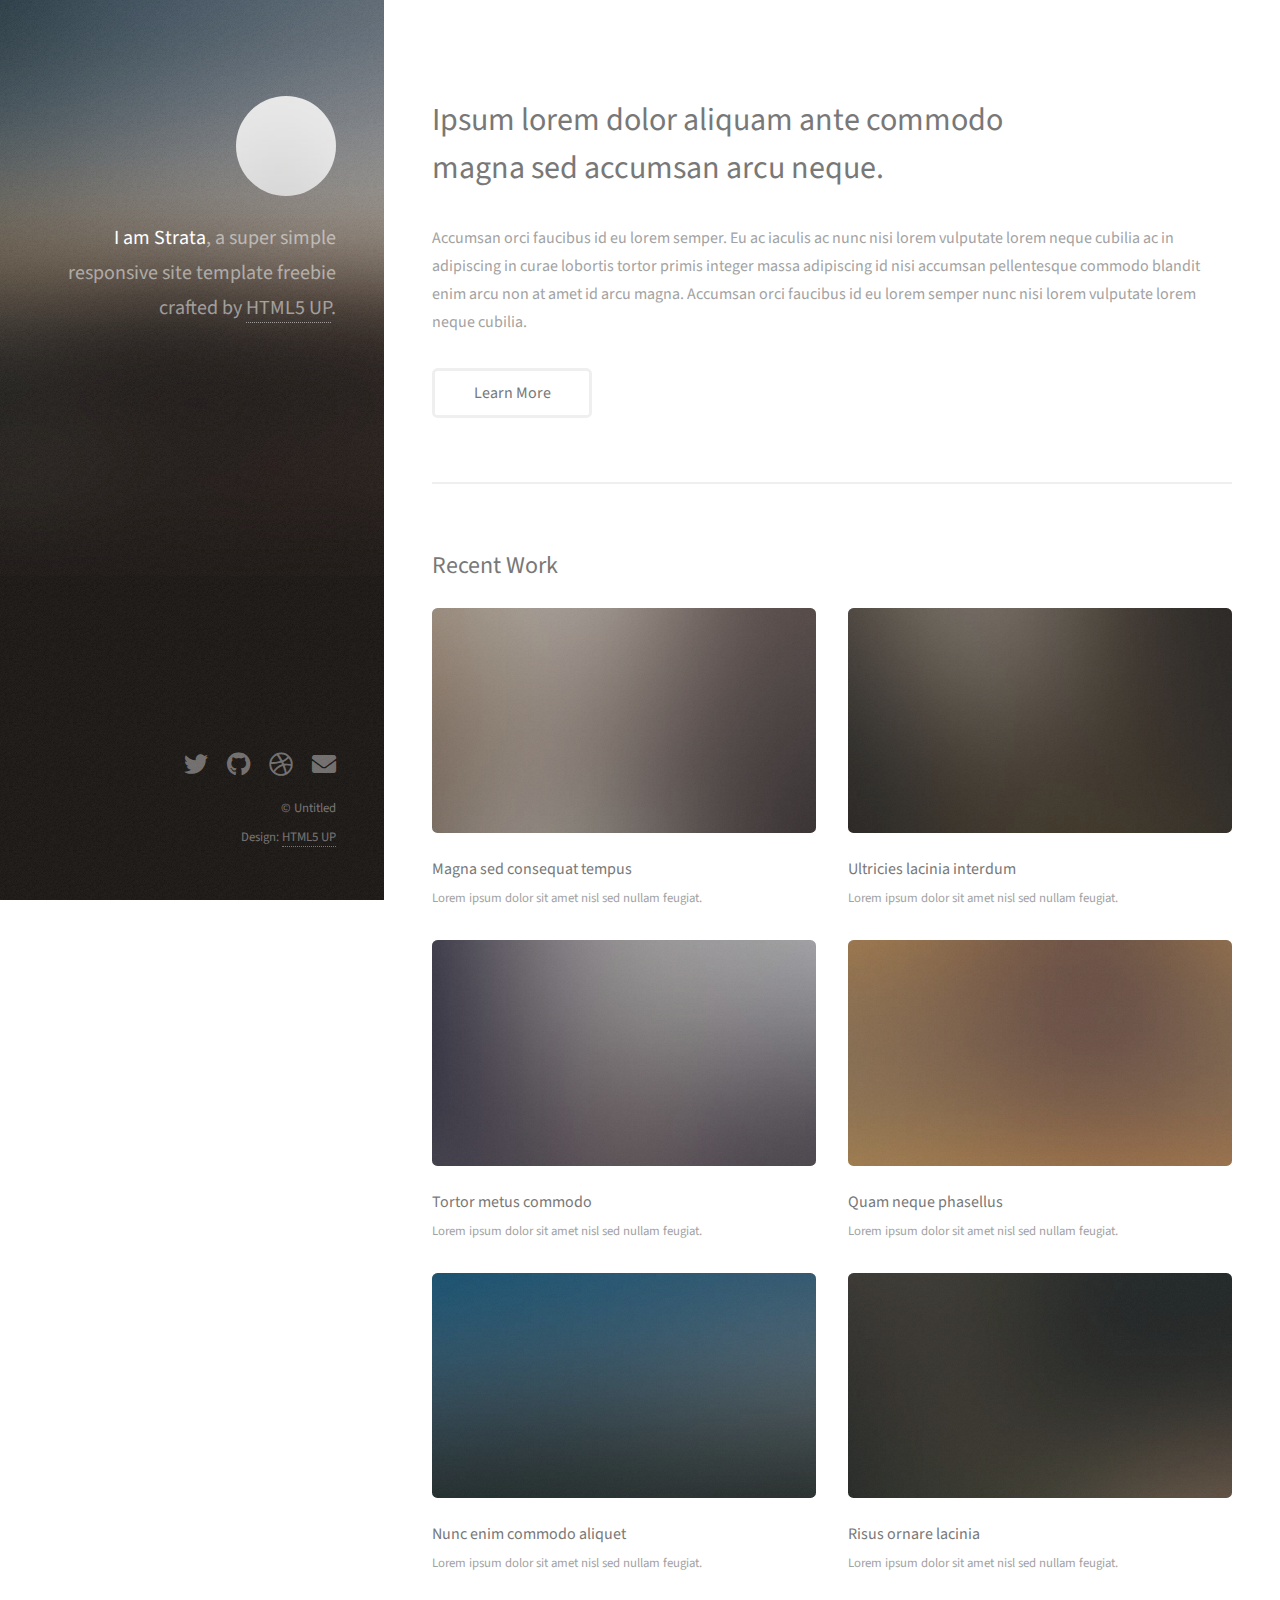
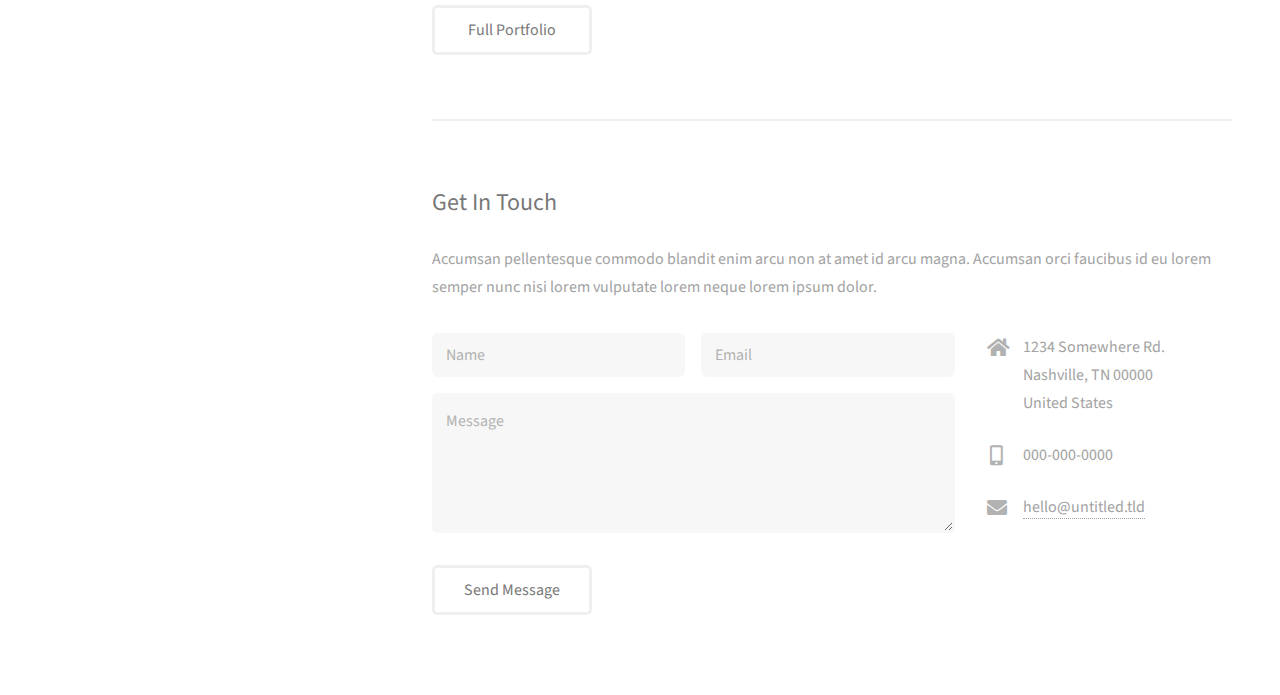
==== index.html @ 564f72e9 "Add files via upload" ====
<!DOCTYPE HTML>
<!--
	Strata by HTML5 UP
	html5up.net | @ajlkn
	Free for personal and commercial use under the CCA 3.0 license (html5up.net/license)
-->
<html>
	<head>
		<title>Strata by HTML5 UP</title>
		<meta charset="utf-8" />
		<meta name="viewport" content="width=device-width, initial-scale=1, user-scalable=no" />
		<link rel="stylesheet" href="assets/css/main.css" />
	</head>
	<body class="is-preload">

		<!-- Header -->
			<header id="header">
				<div class="inner">
					<a href="#" class="image avatar"><img src="images/avatar.jpg" alt="" /></a>
					<h1><strong>I am Strata</strong>, a super simple<br />
					responsive site template freebie<br />
					crafted by <a href="http://html5up.net">HTML5 UP</a>.</h1>
				</div>
			</header>

		<!-- Main -->
			<div id="main">

				<!-- One -->
					<section id="one">
						<header class="major">
							<h2>Ipsum lorem dolor aliquam ante commodo<br />
							magna sed accumsan arcu neque.</h2>
						</header>
						<p>Accumsan orci faucibus id eu lorem semper. Eu ac iaculis ac nunc nisi lorem vulputate lorem neque cubilia ac in adipiscing in curae lobortis tortor primis integer massa adipiscing id nisi accumsan pellentesque commodo blandit enim arcu non at amet id arcu magna. Accumsan orci faucibus id eu lorem semper nunc nisi lorem vulputate lorem neque cubilia.</p>
						<ul class="actions">
							<li><a href="#" class="button">Learn More</a></li>
						</ul>
					</section>

				<!-- Two -->
					<section id="two">
						<h2>Recent Work</h2>
						<div class="row">
							<article class="col-6 col-12-xsmall work-item">
								<a href="images/fulls/01.jpg" class="image fit thumb"><img src="images/thumbs/01.jpg" alt="" /></a>
								<h3>Magna sed consequat tempus</h3>
								<p>Lorem ipsum dolor sit amet nisl sed nullam feugiat.</p>
							</article>
							<article class="col-6 col-12-xsmall work-item">
								<a href="images/fulls/02.jpg" class="image fit thumb"><img src="images/thumbs/02.jpg" alt="" /></a>
								<h3>Ultricies lacinia interdum</h3>
								<p>Lorem ipsum dolor sit amet nisl sed nullam feugiat.</p>
							</article>
							<article class="col-6 col-12-xsmall work-item">
								<a href="images/fulls/03.jpg" class="image fit thumb"><img src="images/thumbs/03.jpg" alt="" /></a>
								<h3>Tortor metus commodo</h3>
								<p>Lorem ipsum dolor sit amet nisl sed nullam feugiat.</p>
							</article>
							<article class="col-6 col-12-xsmall work-item">
								<a href="images/fulls/04.jpg" class="image fit thumb"><img src="images/thumbs/04.jpg" alt="" /></a>
								<h3>Quam neque phasellus</h3>
								<p>Lorem ipsum dolor sit amet nisl sed nullam feugiat.</p>
							</article>
							<article class="col-6 col-12-xsmall work-item">
								<a href="images/fulls/05.jpg" class="image fit thumb"><img src="images/thumbs/05.jpg" alt="" /></a>
								<h3>Nunc enim commodo aliquet</h3>
								<p>Lorem ipsum dolor sit amet nisl sed nullam feugiat.</p>
							</article>
							<article class="col-6 col-12-xsmall work-item">
								<a href="images/fulls/06.jpg" class="image fit thumb"><img src="images/thumbs/06.jpg" alt="" /></a>
								<h3>Risus ornare lacinia</h3>
								<p>Lorem ipsum dolor sit amet nisl sed nullam feugiat.</p>
							</article>
						</div>
						<ul class="actions">
							<li><a href="#" class="button">Full Portfolio</a></li>
						</ul>
					</section>

				<!-- Three -->
					<section id="three">
						<h2>Get In Touch</h2>
						<p>Accumsan pellentesque commodo blandit enim arcu non at amet id arcu magna. Accumsan orci faucibus id eu lorem semper nunc nisi lorem vulputate lorem neque lorem ipsum dolor.</p>
						<div class="row">
							<div class="col-8 col-12-small">
								<form method="post" action="#">
									<div class="row gtr-uniform gtr-50">
										<div class="col-6 col-12-xsmall"><input type="text" name="name" id="name" placeholder="Name" /></div>
										<div class="col-6 col-12-xsmall"><input type="email" name="email" id="email" placeholder="Email" /></div>
										<div class="col-12"><textarea name="message" id="message" placeholder="Message" rows="4"></textarea></div>
									</div>
								</form>
								<ul class="actions">
									<li><input type="submit" value="Send Message" /></li>
								</ul>
							</div>
							<div class="col-4 col-12-small">
								<ul class="labeled-icons">
									<li>
										<h3 class="icon solid fa-home"><span class="label">Address</span></h3>
										1234 Somewhere Rd.<br />
										Nashville, TN 00000<br />
										United States
									</li>
									<li>
										<h3 class="icon solid fa-mobile-alt"><span class="label">Phone</span></h3>
										000-000-0000
									</li>
									<li>
										<h3 class="icon solid fa-envelope"><span class="label">Email</span></h3>
										<a href="#">hello@untitled.tld</a>
									</li>
								</ul>
							</div>
						</div>
					</section>

				<!-- Four -->
				<!--
					<section id="four">
						<h2>Elements</h2>

						<section>
							<h4>Text</h4>
							<p>This is <b>bold</b> and this is <strong>strong</strong>. This is <i>italic</i> and this is <em>emphasized</em>.
							This is <sup>superscript</sup> text and this is <sub>subscript</sub> text.
							This is <u>underlined</u> and this is code: <code>for (;;) { ... }</code>. Finally, <a href="#">this is a link</a>.</p>
							<hr />
							<header>
								<h4>Heading with a Subtitle</h4>
								<p>Lorem ipsum dolor sit amet nullam id egestas urna aliquam</p>
							</header>
							<p>Nunc lacinia ante nunc ac lobortis. Interdum adipiscing gravida odio porttitor sem non mi integer non faucibus ornare mi ut ante amet placerat aliquet. Volutpat eu sed ante lacinia sapien lorem accumsan varius montes viverra nibh in adipiscing blandit tempus accumsan.</p>
							<header>
								<h5>Heading with a Subtitle</h5>
								<p>Lorem ipsum dolor sit amet nullam id egestas urna aliquam</p>
							</header>
							<p>Nunc lacinia ante nunc ac lobortis. Interdum adipiscing gravida odio porttitor sem non mi integer non faucibus ornare mi ut ante amet placerat aliquet. Volutpat eu sed ante lacinia sapien lorem accumsan varius montes viverra nibh in adipiscing blandit tempus accumsan.</p>
							<hr />
							<h2>Heading Level 2</h2>
							<h3>Heading Level 3</h3>
							<h4>Heading Level 4</h4>
							<h5>Heading Level 5</h5>
							<h6>Heading Level 6</h6>
							<hr />
							<h5>Blockquote</h5>
							<blockquote>Fringilla nisl. Donec accumsan interdum nisi, quis tincidunt felis sagittis eget tempus euismod. Vestibulum ante ipsum primis in faucibus vestibulum. Blandit adipiscing eu felis iaculis volutpat ac adipiscing accumsan faucibus. Vestibulum ante ipsum primis in faucibus lorem ipsum dolor sit amet nullam adipiscing eu felis.</blockquote>
							<h5>Preformatted</h5>
							<pre><code>i = 0;

while (!deck.isInOrder()) {
print 'Iteration ' + i;
deck.shuffle();
i++;
}

print 'It took ' + i + ' iterations to sort the deck.';</code></pre>
						</section>

						<section>
							<h4>Lists</h4>
							<div class="row">
								<div class="col-6 col-12-xsmall">
									<h5>Unordered</h5>
									<ul>
										<li>Dolor pulvinar etiam magna etiam.</li>
										<li>Sagittis adipiscing lorem eleifend.</li>
										<li>Felis enim feugiat dolore viverra.</li>
									</ul>
									<h5>Alternate</h5>
									<ul class="alt">
										<li>Dolor pulvinar etiam magna etiam.</li>
										<li>Sagittis adipiscing lorem eleifend.</li>
										<li>Felis enim feugiat dolore viverra.</li>
									</ul>
								</div>
								<div class="col-6 col-12-xsmall">
									<h5>Ordered</h5>
									<ol>
										<li>Dolor pulvinar etiam magna etiam.</li>
										<li>Etiam vel felis at lorem sed viverra.</li>
										<li>Felis enim feugiat dolore viverra.</li>
										<li>Dolor pulvinar etiam magna etiam.</li>
										<li>Etiam vel felis at lorem sed viverra.</li>
										<li>Felis enim feugiat dolore viverra.</li>
									</ol>
									<h5>Icons</h5>
									<ul class="icons">
										<li><a href="#" class="icon brands fa-twitter"><span class="label">Twitter</span></a></li>
										<li><a href="#" class="icon brands fa-facebook-f"><span class="label">Facebook</span></a></li>
										<li><a href="#" class="icon brands fa-instagram"><span class="label">Instagram</span></a></li>
										<li><a href="#" class="icon brands fa-github"><span class="label">Github</span></a></li>
										<li><a href="#" class="icon brands fa-dribbble"><span class="label">Dribbble</span></a></li>
										<li><a href="#" class="icon brands fa-tumblr"><span class="label">Tumblr</span></a></li>
									</ul>
								</div>
							</div>
							<h5>Actions</h5>
							<ul class="actions">
								<li><a href="#" class="button primary">Default</a></li>
								<li><a href="#" class="button">Default</a></li>
							</ul>
							<ul class="actions small">
								<li><a href="#" class="button primary small">Small</a></li>
								<li><a href="#" class="button small">Small</a></li>
							</ul>
							<div class="row">
								<div class="col-6 col-12-small">
									<ul class="actions stacked">
										<li><a href="#" class="button primary">Default</a></li>
										<li><a href="#" class="button">Default</a></li>
									</ul>
								</div>
								<div class="col-6 col-12-small">
									<ul class="actions stacked">
										<li><a href="#" class="button primary small">Small</a></li>
										<li><a href="#" class="button small">Small</a></li>
									</ul>
								</div>
								<div class="col-6 col-12-small">
									<ul class="actions stacked">
										<li><a href="#" class="button primary fit">Default</a></li>
										<li><a href="#" class="button fit">Default</a></li>
									</ul>
								</div>
								<div class="col-6 col-12-small">
									<ul class="actions stacked">
										<li><a href="#" class="button primary small fit">Small</a></li>
										<li><a href="#" class="button small fit">Small</a></li>
									</ul>
								</div>
							</div>
						</section>

						<section>
							<h4>Table</h4>
							<h5>Default</h5>
							<div class="table-wrapper">
								<table>
									<thead>
										<tr>
											<th>Name</th>
											<th>Description</th>
											<th>Price</th>
										</tr>
									</thead>
									<tbody>
										<tr>
											<td>Item One</td>
											<td>Ante turpis integer aliquet porttitor.</td>
											<td>29.99</td>
										</tr>
										<tr>
											<td>Item Two</td>
											<td>Vis ac commodo adipiscing arcu aliquet.</td>
											<td>19.99</td>
										</tr>
										<tr>
											<td>Item Three</td>
											<td> Morbi faucibus arcu accumsan lorem.</td>
											<td>29.99</td>
										</tr>
										<tr>
											<td>Item Four</td>
											<td>Vitae integer tempus condimentum.</td>
											<td>19.99</td>
										</tr>
										<tr>
											<td>Item Five</td>
											<td>Ante turpis integer aliquet porttitor.</td>
											<td>29.99</td>
										</tr>
									</tbody>
									<tfoot>
										<tr>
											<td colspan="2"></td>
											<td>100.00</td>
										</tr>
									</tfoot>
								</table>
							</div>

							<h5>Alternate</h5>
							<div class="table-wrapper">
								<table class="alt">
									<thead>
										<tr>
											<th>Name</th>
											<th>Description</th>
											<th>Price</th>
										</tr>
									</thead>
									<tbody>
										<tr>
											<td>Item One</td>
											<td>Ante turpis integer aliquet porttitor.</td>
											<td>29.99</td>
										</tr>
										<tr>
											<td>Item Two</td>
											<td>Vis ac commodo adipiscing arcu aliquet.</td>
											<td>19.99</td>
										</tr>
										<tr>
											<td>Item Three</td>
											<td> Morbi faucibus arcu accumsan lorem.</td>
											<td>29.99</td>
										</tr>
										<tr>
											<td>Item Four</td>
											<td>Vitae integer tempus condimentum.</td>
											<td>19.99</td>
										</tr>
										<tr>
											<td>Item Five</td>
											<td>Ante turpis integer aliquet porttitor.</td>
											<td>29.99</td>
										</tr>
									</tbody>
									<tfoot>
										<tr>
											<td colspan="2"></td>
											<td>100.00</td>
										</tr>
									</tfoot>
								</table>
							</div>
						</section>

						<section>
							<h4>Buttons</h4>
							<ul class="actions">
								<li><a href="#" class="button primary">Primary</a></li>
								<li><a href="#" class="button">Default</a></li>
							</ul>
							<ul class="actions">
								<li><a href="#" class="button large">Large</a></li>
								<li><a href="#" class="button">Default</a></li>
								<li><a href="#" class="button small">Small</a></li>
							</ul>
							<ul class="actions fit">
								<li><a href="#" class="button primary fit">Fit</a></li>
								<li><a href="#" class="button fit">Fit</a></li>
							</ul>
							<ul class="actions fit small">
								<li><a href="#" class="button primary fit small">Fit + Small</a></li>
								<li><a href="#" class="button fit small">Fit + Small</a></li>
							</ul>
							<ul class="actions">
								<li><a href="#" class="button primary icon solid fa-download">Icon</a></li>
								<li><a href="#" class="button icon solid fa-download">Icon</a></li>
							</ul>
							<ul class="actions">
								<li><span class="button primary disabled">Primary</span></li>
								<li><span class="button disabled">Default</span></li>
							</ul>
						</section>

						<section>
							<h4>Form</h4>
							<form method="post" action="#">
								<div class="row gtr-uniform gtr-50">
									<div class="col-6 col-12-xsmall">
										<input type="text" name="demo-name" id="demo-name" value="" placeholder="Name" />
									</div>
									<div class="col-6 col-12-xsmall">
										<input type="email" name="demo-email" id="demo-email" value="" placeholder="Email" />
									</div>
									<div class="col-12">
										<select name="demo-category" id="demo-category">
											<option value="">- Category -</option>
											<option value="1">Manufacturing</option>
											<option value="1">Shipping</option>
											<option value="1">Administration</option>
											<option value="1">Human Resources</option>
										</select>
									</div>
									<div class="col-4 col-12-small">
										<input type="radio" id="demo-priority-low" name="demo-priority" checked>
										<label for="demo-priority-low">Low Priority</label>
									</div>
									<div class="col-4 col-12-small">
										<input type="radio" id="demo-priority-normal" name="demo-priority">
										<label for="demo-priority-normal">Normal Priority</label>
									</div>
									<div class="col-4 col-12-small">
										<input type="radio" id="demo-priority-high" name="demo-priority">
										<label for="demo-priority-high">High Priority</label>
									</div>
									<div class="col-6 col-12-small">
										<input type="checkbox" id="demo-copy" name="demo-copy">
										<label for="demo-copy">Email me a copy of this message</label>
									</div>
									<div class="col-6 col-12-small">
										<input type="checkbox" id="demo-human" name="demo-human" checked>
										<label for="demo-human">I am a human and not a robot</label>
									</div>
									<div class="col-12">
										<textarea name="demo-message" id="demo-message" placeholder="Enter your message" rows="6"></textarea>
									</div>
									<div class="col-12">
										<ul class="actions">
											<li><input type="submit" value="Send Message" class="primary" /></li>
											<li><input type="reset" value="Reset" /></li>
										</ul>
									</div>
								</div>
							</form>
						</section>

						<section>
							<h4>Image</h4>
							<h5>Fit</h5>
							<div class="box alt">
								<div class="row gtr-50 gtr-uniform">
									<div class="col-12"><span class="image fit"><img src="images/fulls/05.jpg" alt="" /></span></div>
									<div class="col-4"><span class="image fit"><img src="images/thumbs/01.jpg" alt="" /></span></div>
									<div class="col-4"><span class="image fit"><img src="images/thumbs/02.jpg" alt="" /></span></div>
									<div class="col-4"><span class="image fit"><img src="images/thumbs/03.jpg" alt="" /></span></div>
									<div class="col-4"><span class="image fit"><img src="images/thumbs/04.jpg" alt="" /></span></div>
									<div class="col-4"><span class="image fit"><img src="images/thumbs/05.jpg" alt="" /></span></div>
									<div class="col-4"><span class="image fit"><img src="images/thumbs/06.jpg" alt="" /></span></div>
									<div class="col-4"><span class="image fit"><img src="images/thumbs/03.jpg" alt="" /></span></div>
									<div class="col-4"><span class="image fit"><img src="images/thumbs/02.jpg" alt="" /></span></div>
									<div class="col-4"><span class="image fit"><img src="images/thumbs/01.jpg" alt="" /></span></div>
								</div>
							</div>
							<h5>Left &amp; Right</h5>
							<p><span class="image left"><img src="images/avatar.jpg" alt="" /></span>Fringilla nisl. Donec accumsan interdum nisi, quis tincidunt felis sagittis eget. tempus euismod. Vestibulum ante ipsum primis in faucibus vestibulum. Blandit adipiscing eu felis iaculis volutpat ac adipiscing accumsan eu faucibus. Integer ac pellentesque praesent tincidunt felis sagittis eget. tempus euismod. Vestibulum ante ipsum primis in faucibus vestibulum. Blandit adipiscing eu felis iaculis volutpat ac adipiscing accumsan eu faucibus. Integer ac pellentesque praesent. Donec accumsan interdum nisi, quis tincidunt felis sagittis eget. tempus euismod. Vestibulum ante ipsum primis in faucibus vestibulum. Blandit adipiscing eu felis iaculis volutpat ac adipiscing accumsan eu faucibus. Integer ac pellentesque praesent tincidunt felis sagittis eget. tempus euismod. Vestibulum ante ipsum primis in faucibus vestibulum. Blandit adipiscing eu felis iaculis volutpat ac adipiscing accumsan eu faucibus. Integer ac pellentesque praesent.</p>
							<p><span class="image right"><img src="images/avatar.jpg" alt="" /></span>Fringilla nisl. Donec accumsan interdum nisi, quis tincidunt felis sagittis eget. tempus euismod. Vestibulum ante ipsum primis in faucibus vestibulum. Blandit adipiscing eu felis iaculis volutpat ac adipiscing accumsan eu faucibus. Integer ac pellentesque praesent tincidunt felis sagittis eget. tempus euismod. Vestibulum ante ipsum primis in faucibus vestibulum. Blandit adipiscing eu felis iaculis volutpat ac adipiscing accumsan eu faucibus. Integer ac pellentesque praesent. Donec accumsan interdum nisi, quis tincidunt felis sagittis eget. tempus euismod. Vestibulum ante ipsum primis in faucibus vestibulum. Blandit adipiscing eu felis iaculis volutpat ac adipiscing accumsan eu faucibus. Integer ac pellentesque praesent tincidunt felis sagittis eget. tempus euismod. Vestibulum ante ipsum primis in faucibus vestibulum. Blandit adipiscing eu felis iaculis volutpat ac adipiscing accumsan eu faucibus. Integer ac pellentesque praesent.</p>
						</section>

					</section>
				-->

			</div>

		<!-- Footer -->
			<footer id="footer">
				<div class="inner">
					<ul class="icons">
						<li><a href="#" class="icon brands fa-twitter"><span class="label">Twitter</span></a></li>
						<li><a href="#" class="icon brands fa-github"><span class="label">Github</span></a></li>
						<li><a href="#" class="icon brands fa-dribbble"><span class="label">Dribbble</span></a></li>
						<li><a href="#" class="icon solid fa-envelope"><span class="label">Email</span></a></li>
					</ul>
					<ul class="copyright">
						<li>&copy; Untitled</li><li>Design: <a href="http://html5up.net">HTML5 UP</a></li>
					</ul>
				</div>
			</footer>

		<!-- Scripts -->
			<script src="assets/js/jquery.min.js"></script>
			<script src="assets/js/jquery.poptrox.min.js"></script>
			<script src="assets/js/browser.min.js"></script>
			<script src="assets/js/breakpoints.min.js"></script>
			<script src="assets/js/util.js"></script>
			<script src="assets/js/main.js"></script>

	</body>
</html>
---- assets/css/main.css ----
@import url("fontawesome-all.min.css");
@import url("https://fonts.googleapis.com/css?family=Source+Sans+Pro:400,400italic");

/*
	Strata by HTML5 UP
	html5up.net | @ajlkn
	Free for personal and commercial use under the CCA 3.0 license (html5up.net/license)
*/

html, body, div, span, applet, object,
iframe, h1, h2, h3, h4, h5, h6, p, blockquote,
pre, a, abbr, acronym, address, big, cite,
code, del, dfn, em, img, ins, kbd, q, s, samp,
small, strike, strong, sub, sup, tt, var, b,
u, i, center, dl, dt, dd, ol, ul, li, fieldset,
form, label, legend, table, caption, tbody,
tfoot, thead, tr, th, td, article, aside,
canvas, details, embed, figure, figcaption,
footer, header, hgroup, menu, nav, output, ruby,
section, summary, time, mark, audio, video {
	margin: 0;
	padding: 0;
	border: 0;
	font-size: 100%;
	font: inherit;
	vertical-align: baseline;}

article, aside, details, figcaption, figure,
footer, header, hgroup, menu, nav, section {
	display: block;}

body {
	line-height: 1;
}

ol, ul {
	list-style: none;
}

blockquote, q {
	quotes: none;
}

	blockquote:before, blockquote:after, q:before, q:after {
		content: '';
		content: none;
	}

table {
	border-collapse: collapse;
	border-spacing: 0;
}

body {
	-webkit-text-size-adjust: none;
}

mark {
	background-color: transparent;
	color: inherit;
}

input::-moz-focus-inner {
	border: 0;
	padding: 0;
}

input, select, textarea {
	-moz-appearance: none;
	-webkit-appearance: none;
	-ms-appearance: none;
	appearance: none;
}

/* Basic */

	html {
		box-sizing: border-box;
	}

	*, *:before, *:after {
		box-sizing: inherit;
	}

	body {
		background: #fff;
	}

		body.is-preload *, body.is-preload *:before, body.is-preload *:after {
			-moz-animation: none !important;
			-webkit-animation: none !important;
			-ms-animation: none !important;
			animation: none !important;
			-moz-transition: none !important;
			-webkit-transition: none !important;
			-ms-transition: none !important;
			transition: none !important;
		}

	body, input, select, textarea {
		color: #a2a2a2;
		font-family: "Source Sans Pro", Helvetica, sans-serif;
		font-size: 16pt;
		font-weight: 400;
		line-height: 1.75em;
	}

	a {
		-moz-transition: color 0.2s ease-in-out, border-color 0.2s ease-in-out;
		-webkit-transition: color 0.2s ease-in-out, border-color 0.2s ease-in-out;
		-ms-transition: color 0.2s ease-in-out, border-color 0.2s ease-in-out;
		transition: color 0.2s ease-in-out, border-color 0.2s ease-in-out;
		border-bottom: dotted 1px;
		color: #49bf9d;
		text-decoration: none;
	}

		a:hover {
			border-bottom-color: transparent;
			color: #49bf9d !important;
			text-decoration: none;
		}

	strong, b {
		color: #787878;
		font-weight: 400;
	}

	em, i {
		font-style: italic;
	}

	p {
		margin: 0 0 2em 0;
	}

	h1, h2, h3, h4, h5, h6 {
		color: #787878;
		font-weight: 400;
		line-height: 1em;
		margin: 0 0 1em 0;
	}

		h1 a, h2 a, h3 a, h4 a, h5 a, h6 a {
			color: inherit;
			text-decoration: none;
		}

	h1 {
		font-size: 2em;
		line-height: 1.5em;
	}

	h2 {
		font-size: 1.5em;
		line-height: 1.5em;
	}

	h3 {
		font-size: 1.25em;
		line-height: 1.5em;
	}

	h4 {
		font-size: 1.1em;
		line-height: 1.5em;
	}

	h5 {
		font-size: 0.9em;
		line-height: 1.5em;
	}

	h6 {
		font-size: 0.7em;
		line-height: 1.5em;
	}

	sub {
		font-size: 0.8em;
		position: relative;
		top: 0.5em;
	}

	sup {
		font-size: 0.8em;
		position: relative;
		top: -0.5em;
	}

	hr {
		border: 0;
		border-bottom: solid 2px #efefef;
		margin: 2em 0;
	}

		hr.major {
			margin: 3em 0;
		}

	blockquote {
		border-left: solid 6px #efefef;
		font-style: italic;
		margin: 0 0 2em 0;
		padding: 0.5em 0 0.5em 1.5em;
	}

	code {
		background: #f7f7f7;
		border-radius: 0.35em;
		border: solid 2px #efefef;
		font-family: "Courier New", monospace;
		font-size: 0.9em;
		margin: 0 0.25em;
		padding: 0.25em 0.65em;
	}

	pre {
		-webkit-overflow-scrolling: touch;
		font-family: "Courier New", monospace;
		font-size: 0.9em;
		margin: 0 0 2em 0;
	}

		pre code {
			display: block;
			line-height: 1.75em;
			padding: 1em 1.5em;
			overflow-x: auto;
		}

	.align-left {
		text-align: left;
	}

	.align-center {
		text-align: center;
	}

	.align-right {
		text-align: right;
	}

/* Container */

	.container {
		margin: 0 auto;
		max-width: calc(100% - 4em);
		width: 100%;
	}

		.container.xsmall {
			width: 25%;
		}

		.container.small {
			width: 50%;
		}

		.container.medium {
			width: 75%;
		}

		.container.large {
			width: 125%;
		}

		.container.xlarge {
			width: 150%;
		}

		.container.max {
			width: 100%;
		}

		@media screen and (max-width: 980px) {

			.container {
				width: 100% !important;
				max-width: 100% !important;
			}

		}

		@media screen and (max-width: 480px) {

			.container {
				max-width: calc(100% - 3em);
			}

		}

/* Row */

	.row {
		display: flex;
		flex-wrap: wrap;
		box-sizing: border-box;
		align-items: stretch;
	}

		.row > * {
			box-sizing: border-box;
		}

		.row.gtr-uniform > * > :last-child {
			margin-bottom: 0;
		}

		.row.aln-left {
			justify-content: flex-start;
		}

		.row.aln-center {
			justify-content: center;
		}

		.row.aln-right {
			justify-content: flex-end;
		}

		.row.aln-top {
			align-items: flex-start;
		}

		.row.aln-middle {
			align-items: center;
		}

		.row.aln-bottom {
			align-items: flex-end;
		}

		.row > .imp {
			order: -1;
		}

		.row > .col-1 {
			width: 8.33333%;
		}

		.row > .off-1 {
			margin-left: 8.33333%;
		}

		.row > .col-2 {
			width: 16.66667%;
		}

		.row > .off-2 {
			margin-left: 16.66667%;
		}

		.row > .col-3 {
			width: 25%;
		}

		.row > .off-3 {
			margin-left: 25%;
		}

		.row > .col-4 {
			width: 33.33333%;
		}

		.row > .off-4 {
			margin-left: 33.33333%;
		}

		.row > .col-5 {
			width: 41.66667%;
		}

		.row > .off-5 {
			margin-left: 41.66667%;
		}

		.row > .col-6 {
			width: 50%;
		}

		.row > .off-6 {
			margin-left: 50%;
		}

		.row > .col-7 {
			width: 58.33333%;
		}

		.row > .off-7 {
			margin-left: 58.33333%;
		}

		.row > .col-8 {
			width: 66.66667%;
		}

		.row > .off-8 {
			margin-left: 66.66667%;
		}

		.row > .col-9 {
			width: 75%;
		}

		.row > .off-9 {
			margin-left: 75%;
		}

		.row > .col-10 {
			width: 83.33333%;
		}

		.row > .off-10 {
			margin-left: 83.33333%;
		}

		.row > .col-11 {
			width: 91.66667%;
		}

		.row > .off-11 {
			margin-left: 91.66667%;
		}

		.row > .col-12 {
			width: 100%;
		}

		.row > .off-12 {
			margin-left: 100%;
		}

		.row.gtr-0 {
			margin-top: 0;
			margin-left: 0em;
		}

			.row.gtr-0 > * {
				padding: 0 0 0 0em;
			}

			.row.gtr-0.gtr-uniform {
				margin-top: 0em;
			}

				.row.gtr-0.gtr-uniform > * {
					padding-top: 0em;
				}

		.row.gtr-25 {
			margin-top: 0;
			margin-left: -0.625em;
		}

			.row.gtr-25 > * {
				padding: 0 0 0 0.625em;
			}

			.row.gtr-25.gtr-uniform {
				margin-top: -0.625em;
			}

				.row.gtr-25.gtr-uniform > * {
					padding-top: 0.625em;
				}

		.row.gtr-50 {
			margin-top: 0;
			margin-left: -1.25em;
		}

			.row.gtr-50 > * {
				padding: 0 0 0 1.25em;
			}

			.row.gtr-50.gtr-uniform {
				margin-top: -1.25em;
			}

				.row.gtr-50.gtr-uniform > * {
					padding-top: 1.25em;
				}

		.row {
			margin-top: 0;
			margin-left: -2.5em;
		}

			.row > * {
				padding: 0 0 0 2.5em;
			}

			.row.gtr-uniform {
				margin-top: -2.5em;
			}

				.row.gtr-uniform > * {
					padding-top: 2.5em;
				}

		.row.gtr-150 {
			margin-top: 0;
			margin-left: -3.75em;
		}

			.row.gtr-150 > * {
				padding: 0 0 0 3.75em;
			}

			.row.gtr-150.gtr-uniform {
				margin-top: -3.75em;
			}

				.row.gtr-150.gtr-uniform > * {
					padding-top: 3.75em;
				}

		.row.gtr-200 {
			margin-top: 0;
			margin-left: -5em;
		}

			.row.gtr-200 > * {
				padding: 0 0 0 5em;
			}

			.row.gtr-200.gtr-uniform {
				margin-top: -5em;
			}

				.row.gtr-200.gtr-uniform > * {
					padding-top: 5em;
				}

		@media screen and (max-width: 1800px) {

			.row {
				display: flex;
				flex-wrap: wrap;
				box-sizing: border-box;
				align-items: stretch;
			}

				.row > * {
					box-sizing: border-box;
				}

				.row.gtr-uniform > * > :last-child {
					margin-bottom: 0;
				}

				.row.aln-left {
					justify-content: flex-start;
				}

				.row.aln-center {
					justify-content: center;
				}

				.row.aln-right {
					justify-content: flex-end;
				}

				.row.aln-top {
					align-items: flex-start;
				}

				.row.aln-middle {
					align-items: center;
				}

				.row.aln-bottom {
					align-items: flex-end;
				}

				.row > .imp-xlarge {
					order: -1;
				}

				.row > .col-1-xlarge {
					width: 8.33333%;
				}

				.row > .off-1-xlarge {
					margin-left: 8.33333%;
				}

				.row > .col-2-xlarge {
					width: 16.66667%;
				}

				.row > .off-2-xlarge {
					margin-left: 16.66667%;
				}

				.row > .col-3-xlarge {
					width: 25%;
				}

				.row > .off-3-xlarge {
					margin-left: 25%;
				}

				.row > .col-4-xlarge {
					width: 33.33333%;
				}

				.row > .off-4-xlarge {
					margin-left: 33.33333%;
				}

				.row > .col-5-xlarge {
					width: 41.66667%;
				}

				.row > .off-5-xlarge {
					margin-left: 41.66667%;
				}

				.row > .col-6-xlarge {
					width: 50%;
				}

				.row > .off-6-xlarge {
					margin-left: 50%;
				}

				.row > .col-7-xlarge {
					width: 58.33333%;
				}

				.row > .off-7-xlarge {
					margin-left: 58.33333%;
				}

				.row > .col-8-xlarge {
					width: 66.66667%;
				}

				.row > .off-8-xlarge {
					margin-left: 66.66667%;
				}

				.row > .col-9-xlarge {
					width: 75%;
				}

				.row > .off-9-xlarge {
					margin-left: 75%;
				}

				.row > .col-10-xlarge {
					width: 83.33333%;
				}

				.row > .off-10-xlarge {
					margin-left: 83.33333%;
				}

				.row > .col-11-xlarge {
					width: 91.66667%;
				}

				.row > .off-11-xlarge {
					margin-left: 91.66667%;
				}

				.row > .col-12-xlarge {
					width: 100%;
				}

				.row > .off-12-xlarge {
					margin-left: 100%;
				}

				.row.gtr-0 {
					margin-top: 0;
					margin-left: 0em;
				}

					.row.gtr-0 > * {
						padding: 0 0 0 0em;
					}

					.row.gtr-0.gtr-uniform {
						margin-top: 0em;
					}

						.row.gtr-0.gtr-uniform > * {
							padding-top: 0em;
						}

				.row.gtr-25 {
					margin-top: 0;
					margin-left: -0.625em;
				}

					.row.gtr-25 > * {
						padding: 0 0 0 0.625em;
					}

					.row.gtr-25.gtr-uniform {
						margin-top: -0.625em;
					}

						.row.gtr-25.gtr-uniform > * {
							padding-top: 0.625em;
						}

				.row.gtr-50 {
					margin-top: 0;
					margin-left: -1.25em;
				}

					.row.gtr-50 > * {
						padding: 0 0 0 1.25em;
					}

					.row.gtr-50.gtr-uniform {
						margin-top: -1.25em;
					}

						.row.gtr-50.gtr-uniform > * {
							padding-top: 1.25em;
						}

				.row {
					margin-top: 0;
					margin-left: -2.5em;
				}

					.row > * {
						padding: 0 0 0 2.5em;
					}

					.row.gtr-uniform {
						margin-top: -2.5em;
					}

						.row.gtr-uniform > * {
							padding-top: 2.5em;
						}

				.row.gtr-150 {
					margin-top: 0;
					margin-left: -3.75em;
				}

					.row.gtr-150 > * {
						padding: 0 0 0 3.75em;
					}

					.row.gtr-150.gtr-uniform {
						margin-top: -3.75em;
					}

						.row.gtr-150.gtr-uniform > * {
							padding-top: 3.75em;
						}

				.row.gtr-200 {
					margin-top: 0;
					margin-left: -5em;
				}

					.row.gtr-200 > * {
						padding: 0 0 0 5em;
					}

					.row.gtr-200.gtr-uniform {
						margin-top: -5em;
					}

						.row.gtr-200.gtr-uniform > * {
							padding-top: 5em;
						}

		}

		@media screen and (max-width: 1280px) {

			.row {
				display: flex;
				flex-wrap: wrap;
				box-sizing: border-box;
				align-items: stretch;
			}

				.row > * {
					box-sizing: border-box;
				}

				.row.gtr-uniform > * > :last-child {
					margin-bottom: 0;
				}

				.row.aln-left {
					justify-content: flex-start;
				}

				.row.aln-center {
					justify-content: center;
				}

				.row.aln-right {
					justify-content: flex-end;
				}

				.row.aln-top {
					align-items: flex-start;
				}

				.row.aln-middle {
					align-items: center;
				}

				.row.aln-bottom {
					align-items: flex-end;
				}

				.row > .imp-large {
					order: -1;
				}

				.row > .col-1-large {
					width: 8.33333%;
				}

				.row > .off-1-large {
					margin-left: 8.33333%;
				}

				.row > .col-2-large {
					width: 16.66667%;
				}

				.row > .off-2-large {
					margin-left: 16.66667%;
				}

				.row > .col-3-large {
					width: 25%;
				}

				.row > .off-3-large {
					margin-left: 25%;
				}

				.row > .col-4-large {
					width: 33.33333%;
				}

				.row > .off-4-large {
					margin-left: 33.33333%;
				}

				.row > .col-5-large {
					width: 41.66667%;
				}

				.row > .off-5-large {
					margin-left: 41.66667%;
				}

				.row > .col-6-large {
					width: 50%;
				}

				.row > .off-6-large {
					margin-left: 50%;
				}

				.row > .col-7-large {
					width: 58.33333%;
				}

				.row > .off-7-large {
					margin-left: 58.33333%;
				}

				.row > .col-8-large {
					width: 66.66667%;
				}

				.row > .off-8-large {
					margin-left: 66.66667%;
				}

				.row > .col-9-large {
					width: 75%;
				}

				.row > .off-9-large {
					margin-left: 75%;
				}

				.row > .col-10-large {
					width: 83.33333%;
				}

				.row > .off-10-large {
					margin-left: 83.33333%;
				}

				.row > .col-11-large {
					width: 91.66667%;
				}

				.row > .off-11-large {
					margin-left: 91.66667%;
				}

				.row > .col-12-large {
					width: 100%;
				}

				.row > .off-12-large {
					margin-left: 100%;
				}

				.row.gtr-0 {
					margin-top: 0;
					margin-left: 0em;
				}

					.row.gtr-0 > * {
						padding: 0 0 0 0em;
					}

					.row.gtr-0.gtr-uniform {
						margin-top: 0em;
					}

						.row.gtr-0.gtr-uniform > * {
							padding-top: 0em;
						}

				.row.gtr-25 {
					margin-top: 0;
					margin-left: -0.5em;
				}

					.row.gtr-25 > * {
						padding: 0 0 0 0.5em;
					}

					.row.gtr-25.gtr-uniform {
						margin-top: -0.5em;
					}

						.row.gtr-25.gtr-uniform > * {
							padding-top: 0.5em;
						}

				.row.gtr-50 {
					margin-top: 0;
					margin-left: -1em;
				}

					.row.gtr-50 > * {
						padding: 0 0 0 1em;
					}

					.row.gtr-50.gtr-uniform {
						margin-top: -1em;
					}

						.row.gtr-50.gtr-uniform > * {
							padding-top: 1em;
						}

				.row {
					margin-top: 0;
					margin-left: -2em;
				}

					.row > * {
						padding: 0 0 0 2em;
					}

					.row.gtr-uniform {
						margin-top: -2em;
					}

						.row.gtr-uniform > * {
							padding-top: 2em;
						}

				.row.gtr-150 {
					margin-top: 0;
					margin-left: -3em;
				}

					.row.gtr-150 > * {
						padding: 0 0 0 3em;
					}

					.row.gtr-150.gtr-uniform {
						margin-top: -3em;
					}

						.row.gtr-150.gtr-uniform > * {
							padding-top: 3em;
						}

				.row.gtr-200 {
					margin-top: 0;
					margin-left: -4em;
				}

					.row.gtr-200 > * {
						padding: 0 0 0 4em;
					}

					.row.gtr-200.gtr-uniform {
						margin-top: -4em;
					}

						.row.gtr-200.gtr-uniform > * {
							padding-top: 4em;
						}

		}

		@media screen and (max-width: 980px) {

			.row {
				display: flex;
				flex-wrap: wrap;
				box-sizing: border-box;
				align-items: stretch;
			}

				.row > * {
					box-sizing: border-box;
				}

				.row.gtr-uniform > * > :last-child {
					margin-bottom: 0;
				}

				.row.aln-left {
					justify-content: flex-start;
				}

				.row.aln-center {
					justify-content: center;
				}

				.row.aln-right {
					justify-content: flex-end;
				}

				.row.aln-top {
					align-items: flex-start;
				}

				.row.aln-middle {
					align-items: center;
				}

				.row.aln-bottom {
					align-items: flex-end;
				}

				.row > .imp-medium {
					order: -1;
				}

				.row > .col-1-medium {
					width: 8.33333%;
				}

				.row > .off-1-medium {
					margin-left: 8.33333%;
				}

				.row > .col-2-medium {
					width: 16.66667%;
				}

				.row > .off-2-medium {
					margin-left: 16.66667%;
				}

				.row > .col-3-medium {
					width: 25%;
				}

				.row > .off-3-medium {
					margin-left: 25%;
				}

				.row > .col-4-medium {
					width: 33.33333%;
				}

				.row > .off-4-medium {
					margin-left: 33.33333%;
				}

				.row > .col-5-medium {
					width: 41.66667%;
				}

				.row > .off-5-medium {
					margin-left: 41.66667%;
				}

				.row > .col-6-medium {
					width: 50%;
				}

				.row > .off-6-medium {
					margin-left: 50%;
				}

				.row > .col-7-medium {
					width: 58.33333%;
				}

				.row > .off-7-medium {
					margin-left: 58.33333%;
				}

				.row > .col-8-medium {
					width: 66.66667%;
				}

				.row > .off-8-medium {
					margin-left: 66.66667%;
				}

				.row > .col-9-medium {
					width: 75%;
				}

				.row > .off-9-medium {
					margin-left: 75%;
				}

				.row > .col-10-medium {
					width: 83.33333%;
				}

				.row > .off-10-medium {
					margin-left: 83.33333%;
				}

				.row > .col-11-medium {
					width: 91.66667%;
				}

				.row > .off-11-medium {
					margin-left: 91.66667%;
				}

				.row > .col-12-medium {
					width: 100%;
				}

				.row > .off-12-medium {
					margin-left: 100%;
				}

				.row.gtr-0 {
					margin-top: 0;
					margin-left: 0em;
				}

					.row.gtr-0 > * {
						padding: 0 0 0 0em;
					}

					.row.gtr-0.gtr-uniform {
						margin-top: 0em;
					}

						.row.gtr-0.gtr-uniform > * {
							padding-top: 0em;
						}

				.row.gtr-25 {
					margin-top: 0;
					margin-left: -0.5em;
				}

					.row.gtr-25 > * {
						padding: 0 0 0 0.5em;
					}

					.row.gtr-25.gtr-uniform {
						margin-top: -0.5em;
					}

						.row.gtr-25.gtr-uniform > * {
							padding-top: 0.5em;
						}

				.row.gtr-50 {
					margin-top: 0;
					margin-left: -1em;
				}

					.row.gtr-50 > * {
						padding: 0 0 0 1em;
					}

					.row.gtr-50.gtr-uniform {
						margin-top: -1em;
					}

						.row.gtr-50.gtr-uniform > * {
							padding-top: 1em;
						}

				.row {
					margin-top: 0;
					margin-left: -2em;
				}

					.row > * {
						padding: 0 0 0 2em;
					}

					.row.gtr-uniform {
						margin-top: -2em;
					}

						.row.gtr-uniform > * {
							padding-top: 2em;
						}

				.row.gtr-150 {
					margin-top: 0;
					margin-left: -3em;
				}

					.row.gtr-150 > * {
						padding: 0 0 0 3em;
					}

					.row.gtr-150.gtr-uniform {
						margin-top: -3em;
					}

						.row.gtr-150.gtr-uniform > * {
							padding-top: 3em;
						}

				.row.gtr-200 {
					margin-top: 0;
					margin-left: -4em;
				}

					.row.gtr-200 > * {
						padding: 0 0 0 4em;
					}

					.row.gtr-200.gtr-uniform {
						margin-top: -4em;
					}

						.row.gtr-200.gtr-uniform > * {
							padding-top: 4em;
						}

		}

		@media screen and (max-width: 736px) {

			.row {
				display: flex;
				flex-wrap: wrap;
				box-sizing: border-box;
				align-items: stretch;
			}

				.row > * {
					box-sizing: border-box;
				}

				.row.gtr-uniform > * > :last-child {
					margin-bottom: 0;
				}

				.row.aln-left {
					justify-content: flex-start;
				}

				.row.aln-center {
					justify-content: center;
				}

				.row.aln-right {
					justify-content: flex-end;
				}

				.row.aln-top {
					align-items: flex-start;
				}

				.row.aln-middle {
					align-items: center;
				}

				.row.aln-bottom {
					align-items: flex-end;
				}

				.row > .imp-small {
					order: -1;
				}

				.row > .col-1-small {
					width: 8.33333%;
				}

				.row > .off-1-small {
					margin-left: 8.33333%;
				}

				.row > .col-2-small {
					width: 16.66667%;
				}

				.row > .off-2-small {
					margin-left: 16.66667%;
				}

				.row > .col-3-small {
					width: 25%;
				}

				.row > .off-3-small {
					margin-left: 25%;
				}

				.row > .col-4-small {
					width: 33.33333%;
				}

				.row > .off-4-small {
					margin-left: 33.33333%;
				}

				.row > .col-5-small {
					width: 41.66667%;
				}

				.row > .off-5-small {
					margin-left: 41.66667%;
				}

				.row > .col-6-small {
					width: 50%;
				}

				.row > .off-6-small {
					margin-left: 50%;
				}

				.row > .col-7-small {
					width: 58.33333%;
				}

				.row > .off-7-small {
					margin-left: 58.33333%;
				}

				.row > .col-8-small {
					width: 66.66667%;
				}

				.row > .off-8-small {
					margin-left: 66.66667%;
				}

				.row > .col-9-small {
					width: 75%;
				}

				.row > .off-9-small {
					margin-left: 75%;
				}

				.row > .col-10-small {
					width: 83.33333%;
				}

				.row > .off-10-small {
					margin-left: 83.33333%;
				}

				.row > .col-11-small {
					width: 91.66667%;
				}

				.row > .off-11-small {
					margin-left: 91.66667%;
				}

				.row > .col-12-small {
					width: 100%;
				}

				.row > .off-12-small {
					margin-left: 100%;
				}

				.row.gtr-0 {
					margin-top: 0;
					margin-left: 0em;
				}

					.row.gtr-0 > * {
						padding: 0 0 0 0em;
					}

					.row.gtr-0.gtr-uniform {
						margin-top: 0em;
					}

						.row.gtr-0.gtr-uniform > * {
							padding-top: 0em;
						}

				.row.gtr-25 {
					margin-top: 0;
					margin-left: -0.375em;
				}

					.row.gtr-25 > * {
						padding: 0 0 0 0.375em;
					}

					.row.gtr-25.gtr-uniform {
						margin-top: -0.375em;
					}

						.row.gtr-25.gtr-uniform > * {
							padding-top: 0.375em;
						}

				.row.gtr-50 {
					margin-top: 0;
					margin-left: -0.75em;
				}

					.row.gtr-50 > * {
						padding: 0 0 0 0.75em;
					}

					.row.gtr-50.gtr-uniform {
						margin-top: -0.75em;
					}

						.row.gtr-50.gtr-uniform > * {
							padding-top: 0.75em;
						}

				.row {
					margin-top: 0;
					margin-left: -1.5em;
				}

					.row > * {
						padding: 0 0 0 1.5em;
					}

					.row.gtr-uniform {
						margin-top: -1.5em;
					}

						.row.gtr-uniform > * {
							padding-top: 1.5em;
						}

				.row.gtr-150 {
					margin-top: 0;
					margin-left: -2.25em;
				}

					.row.gtr-150 > * {
						padding: 0 0 0 2.25em;
					}

					.row.gtr-150.gtr-uniform {
						margin-top: -2.25em;
					}

						.row.gtr-150.gtr-uniform > * {
							padding-top: 2.25em;
						}

				.row.gtr-200 {
					margin-top: 0;
					margin-left: -3em;
				}

					.row.gtr-200 > * {
						padding: 0 0 0 3em;
					}

					.row.gtr-200.gtr-uniform {
						margin-top: -3em;
					}

						.row.gtr-200.gtr-uniform > * {
							padding-top: 3em;
						}

		}

		@media screen and (max-width: 480px) {

			.row {
				display: flex;
				flex-wrap: wrap;
				box-sizing: border-box;
				align-items: stretch;
			}

				.row > * {
					box-sizing: border-box;
				}

				.row.gtr-uniform > * > :last-child {
					margin-bottom: 0;
				}

				.row.aln-left {
					justify-content: flex-start;
				}

				.row.aln-center {
					justify-content: center;
				}

				.row.aln-right {
					justify-content: flex-end;
				}

				.row.aln-top {
					align-items: flex-start;
				}

				.row.aln-middle {
					align-items: center;
				}

				.row.aln-bottom {
					align-items: flex-end;
				}

				.row > .imp-xsmall {
					order: -1;
				}

				.row > .col-1-xsmall {
					width: 8.33333%;
				}

				.row > .off-1-xsmall {
					margin-left: 8.33333%;
				}

				.row > .col-2-xsmall {
					width: 16.66667%;
				}

				.row > .off-2-xsmall {
					margin-left: 16.66667%;
				}

				.row > .col-3-xsmall {
					width: 25%;
				}

				.row > .off-3-xsmall {
					margin-left: 25%;
				}

				.row > .col-4-xsmall {
					width: 33.33333%;
				}

				.row > .off-4-xsmall {
					margin-left: 33.33333%;
				}

				.row > .col-5-xsmall {
					width: 41.66667%;
				}

				.row > .off-5-xsmall {
					margin-left: 41.66667%;
				}

				.row > .col-6-xsmall {
					width: 50%;
				}

				.row > .off-6-xsmall {
					margin-left: 50%;
				}

				.row > .col-7-xsmall {
					width: 58.33333%;
				}

				.row > .off-7-xsmall {
					margin-left: 58.33333%;
				}

				.row > .col-8-xsmall {
					width: 66.66667%;
				}

				.row > .off-8-xsmall {
					margin-left: 66.66667%;
				}

				.row > .col-9-xsmall {
					width: 75%;
				}

				.row > .off-9-xsmall {
					margin-left: 75%;
				}

				.row > .col-10-xsmall {
					width: 83.33333%;
				}

				.row > .off-10-xsmall {
					margin-left: 83.33333%;
				}

				.row > .col-11-xsmall {
					width: 91.66667%;
				}

				.row > .off-11-xsmall {
					margin-left: 91.66667%;
				}

				.row > .col-12-xsmall {
					width: 100%;
				}

				.row > .off-12-xsmall {
					margin-left: 100%;
				}

				.row.gtr-0 {
					margin-top: 0;
					margin-left: 0em;
				}

					.row.gtr-0 > * {
						padding: 0 0 0 0em;
					}

					.row.gtr-0.gtr-uniform {
						margin-top: 0em;
					}

						.row.gtr-0.gtr-uniform > * {
							padding-top: 0em;
						}

				.row.gtr-25 {
					margin-top: 0;
					margin-left: -0.375em;
				}

					.row.gtr-25 > * {
						padding: 0 0 0 0.375em;
					}

					.row.gtr-25.gtr-uniform {
						margin-top: -0.375em;
					}

						.row.gtr-25.gtr-uniform > * {
							padding-top: 0.375em;
						}

				.row.gtr-50 {
					margin-top: 0;
					margin-left: -0.75em;
				}

					.row.gtr-50 > * {
						padding: 0 0 0 0.75em;
					}

					.row.gtr-50.gtr-uniform {
						margin-top: -0.75em;
					}

						.row.gtr-50.gtr-uniform > * {
							padding-top: 0.75em;
						}

				.row {
					margin-top: 0;
					margin-left: -1.5em;
				}

					.row > * {
						padding: 0 0 0 1.5em;
					}

					.row.gtr-uniform {
						margin-top: -1.5em;
					}

						.row.gtr-uniform > * {
							padding-top: 1.5em;
						}

				.row.gtr-150 {
					margin-top: 0;
					margin-left: -2.25em;
				}

					.row.gtr-150 > * {
						padding: 0 0 0 2.25em;
					}

					.row.gtr-150.gtr-uniform {
						margin-top: -2.25em;
					}

						.row.gtr-150.gtr-uniform > * {
							padding-top: 2.25em;
						}

				.row.gtr-200 {
					margin-top: 0;
					margin-left: -3em;
				}

					.row.gtr-200 > * {
						padding: 0 0 0 3em;
					}

					.row.gtr-200.gtr-uniform {
						margin-top: -3em;
					}

						.row.gtr-200.gtr-uniform > * {
							padding-top: 3em;
						}

		}

/* Section/Article */

	section.special, article.special {
		text-align: center;
	}

	header p {
		color: #b2b2b2;
		position: relative;
		margin: 0 0 1.5em 0;
	}

	header h2 + p {
		font-size: 1.25em;
		margin-top: -1em;
		line-height: 1.5em;
	}

	header h3 + p {
		font-size: 1.1em;
		margin-top: -0.8em;
		line-height: 1.5em;
	}

	header h4 + p,
	header h5 + p,
	header h6 + p {
		font-size: 0.9em;
		margin-top: -0.6em;
		line-height: 1.5em;
	}

	header.major h2 {
		font-size: 2em;
	}

/* Form */

	form {
		margin: 0 0 2em 0;
	}

	label {
		color: #787878;
		display: block;
		font-size: 0.9em;
		font-weight: 400;
		margin: 0 0 1em 0;
	}

	input[type="text"],
	input[type="password"],
	input[type="email"],
	select,
	textarea {
		-moz-appearance: none;
		-webkit-appearance: none;
		-ms-appearance: none;
		appearance: none;
		background: #f7f7f7;
		border-radius: 0.35em;
		border: solid 2px transparent;
		color: inherit;
		display: block;
		outline: 0;
		padding: 0 0.75em;
		text-decoration: none;
		width: 100%;
	}

		input[type="text"]:invalid,
		input[type="password"]:invalid,
		input[type="email"]:invalid,
		select:invalid,
		textarea:invalid {
			box-shadow: none;
		}

		input[type="text"]:focus,
		input[type="password"]:focus,
		input[type="email"]:focus,
		select:focus,
		textarea:focus {
			border-color: #49bf9d;
		}

	select {
		background-image: url("data:image/svg+xml;charset=utf8,%3Csvg xmlns='http://www.w3.org/2000/svg' width='40' height='40' preserveAspectRatio='none' viewBox='0 0 40 40'%3E%3Cpath d='M9.4,12.3l10.4,10.4l10.4-10.4c0.2-0.2,0.5-0.4,0.9-0.4c0.3,0,0.6,0.1,0.9,0.4l3.3,3.3c0.2,0.2,0.4,0.5,0.4,0.9 c0,0.4-0.1,0.6-0.4,0.9L20.7,31.9c-0.2,0.2-0.5,0.4-0.9,0.4c-0.3,0-0.6-0.1-0.9-0.4L4.3,17.3c-0.2-0.2-0.4-0.5-0.4-0.9 c0-0.4,0.1-0.6,0.4-0.9l3.3-3.3c0.2-0.2,0.5-0.4,0.9-0.4S9.1,12.1,9.4,12.3z' fill='%23dfdfdf' /%3E%3C/svg%3E");
		background-size: 1.25rem;
		background-repeat: no-repeat;
		background-position: calc(100% - 1rem) center;
		height: 2.75em;
		padding-right: 2.75em;
		text-overflow: ellipsis;
	}

		select option {
			color: #787878;
			background: #fff;
		}

		select:focus::-ms-value {
			background-color: transparent;
		}

		select::-ms-expand {
			display: none;
		}

	input[type="text"],
	input[type="password"],
	input[type="email"],
	select {
		height: 2.75em;
	}

	textarea {
		padding: 0.75em;
	}

	input[type="checkbox"],
	input[type="radio"] {
		-moz-appearance: none;
		-webkit-appearance: none;
		-ms-appearance: none;
		appearance: none;
		display: block;
		float: left;
		margin-right: -2em;
		opacity: 0;
		width: 1em;
		z-index: -1;
	}

		input[type="checkbox"] + label,
		input[type="radio"] + label {
			text-decoration: none;
			color: #a2a2a2;
			cursor: pointer;
			display: inline-block;
			font-size: 1em;
			font-weight: 400;
			padding-left: 2.4em;
			padding-right: 0.75em;
			position: relative;
		}

			input[type="checkbox"] + label:before,
			input[type="radio"] + label:before {
				-moz-osx-font-smoothing: grayscale;
				-webkit-font-smoothing: antialiased;
				display: inline-block;
				font-style: normal;
				font-variant: normal;
				text-rendering: auto;
				line-height: 1;
				text-transform: none !important;
				font-family: 'Font Awesome 5 Free';
				font-weight: 900;
			}

			input[type="checkbox"] + label:before,
			input[type="radio"] + label:before {
				background: #f7f7f7;
				border-radius: 0.35em;
				border: solid 2px transparent;
				content: '';
				display: inline-block;
				font-size: 0.8em;
				height: 2.0625em;
				left: 0;
				line-height: 1.85625em;
				position: absolute;
				text-align: center;
				top: 0;
				width: 2.0625em;
			}

		input[type="checkbox"]:checked + label:before,
		input[type="radio"]:checked + label:before {
			background: #787878;
			border-color: #787878;
			color: #fff;
			content: '\f00c';
		}

		input[type="checkbox"]:focus + label:before,
		input[type="radio"]:focus + label:before {
			border-color: #49bf9d;
		}

	input[type="checkbox"] + label:before {
		border-radius: 0.35em;
	}

	input[type="radio"] + label:before {
		border-radius: 100%;
	}

	::-webkit-input-placeholder {
		color: #b2b2b2 !important;
		opacity: 1.0;
	}

	:-moz-placeholder {
		color: #b2b2b2 !important;
		opacity: 1.0;
	}

	::-moz-placeholder {
		color: #b2b2b2 !important;
		opacity: 1.0;
	}

	:-ms-input-placeholder {
		color: #b2b2b2 !important;
		opacity: 1.0;
	}

/* Box */

	.box {
		border-radius: 0.35em;
		border: solid 2px #efefef;
		margin-bottom: 2em;
		padding: 1.5em;
	}

		.box > :last-child,
		.box > :last-child > :last-child,
		.box > :last-child > :last-child > :last-child {
			margin-bottom: 0;
		}

		.box.alt {
			border: 0;
			border-radius: 0;
			padding: 0;
		}

/* Icon */

	.icon {
		text-decoration: none;
		border-bottom: none;
		position: relative;
	}

		.icon:before {
			-moz-osx-font-smoothing: grayscale;
			-webkit-font-smoothing: antialiased;
			display: inline-block;
			font-style: normal;
			font-variant: normal;
			text-rendering: auto;
			line-height: 1;
			text-transform: none !important;
			font-family: 'Font Awesome 5 Free';
			font-weight: 400;
		}

		.icon > .label {
			display: none;
		}

		.icon:before {
			line-height: inherit;
		}

		.icon.solid:before {
			font-weight: 900;
		}

		.icon.brands:before {
			font-family: 'Font Awesome 5 Brands';
		}

/* Image */

	.image {
		border-radius: 0.35em;
		border: 0;
		display: inline-block;
		position: relative;
	}

		.image:before {
			-moz-transition: opacity 0.2s ease-in-out;
			-webkit-transition: opacity 0.2s ease-in-out;
			-ms-transition: opacity 0.2s ease-in-out;
			transition: opacity 0.2s ease-in-out;
			background: url("images/overlay.png");
			border-radius: 0.35em;
			content: '';
			display: block;
			height: 100%;
			left: 0;
			opacity: 0.5;
			position: absolute;
			top: 0;
			width: 100%;
		}

		.image.thumb {
			text-align: center;
		}

			.image.thumb:after {
				-moz-transition: opacity 0.2s ease-in-out;
				-webkit-transition: opacity 0.2s ease-in-out;
				-ms-transition: opacity 0.2s ease-in-out;
				transition: opacity 0.2s ease-in-out;
				border-radius: 0.35em;
				border: solid 3px rgba(255, 255, 255, 0.5);
				color: #fff;
				content: 'View';
				display: inline-block;
				font-size: 0.8em;
				font-weight: 400;
				left: 50%;
				line-height: 2.25em;
				margin: -1.25em 0 0 -3em;
				opacity: 0;
				padding: 0 1.5em;
				position: absolute;
				text-align: center;
				text-decoration: none;
				top: 50%;
				white-space: nowrap;
			}

			.image.thumb:hover:after {
				opacity: 1.0;
			}

			.image.thumb:hover:before {
				background: url("images/overlay.png"), url("images/overlay.png");
				opacity: 1.0;
			}

		.image img {
			border-radius: 0.35em;
			display: block;
		}

		.image.left {
			float: left;
			margin: 0 1.5em 1em 0;
			top: 0.25em;
		}

		.image.right {
			float: right;
			margin: 0 0 1em 1.5em;
			top: 0.25em;
		}

		.image.left, .image.right {
			max-width: 40%;
		}

			.image.left img, .image.right img {
				width: 100%;
			}

		.image.fit {
			display: block;
			margin: 0 0 2em 0;
			width: 100%;
		}

			.image.fit img {
				width: 100%;
			}

		.image.avatar {
			border-radius: 100%;
		}

			.image.avatar:before {
				display: none;
			}

			.image.avatar img {
				border-radius: 100%;
				width: 100%;
			}

/* List */

	ol {
		list-style: decimal;
		margin: 0 0 2em 0;
		padding-left: 1.25em;
	}

		ol li {
			padding-left: 0.25em;
		}

	ul {
		list-style: disc;
		margin: 0 0 2em 0;
		padding-left: 1em;
	}

		ul li {
			padding-left: 0.5em;
		}

		ul.alt {
			list-style: none;
			padding-left: 0;
		}

			ul.alt li {
				border-top: solid 2px #efefef;
				padding: 0.5em 0;
			}

				ul.alt li:first-child {
					border-top: 0;
					padding-top: 0;
				}

	dl {
		margin: 0 0 2em 0;
	}

/* Icons */

	ul.icons {
		cursor: default;
		list-style: none;
		padding-left: 0;
	}

		ul.icons li {
			display: inline-block;
			padding: 0 1em 0 0;
		}

			ul.icons li:last-child {
				padding-right: 0;
			}

			ul.icons li .icon:before {
				font-size: 1.5em;
			}

/* Labeled Icons */

	ul.labeled-icons {
		list-style: none;
		padding: 0;
	}

		ul.labeled-icons li {
			line-height: 1.75em;
			margin: 1.5em 0 0 0;
			padding-left: 2.25em;
			position: relative;
		}

			ul.labeled-icons li:first-child {
				margin-top: 0;
			}

			ul.labeled-icons li a {
				color: inherit;
			}

			ul.labeled-icons li h3 {
				color: #b2b2b2;
				left: 0;
				position: absolute;
				text-align: center;
				top: 0;
				width: 1em;
			}

/* Actions */

	ul.actions {
		display: -moz-flex;
		display: -webkit-flex;
		display: -ms-flex;
		display: flex;
		cursor: default;
		list-style: none;
		margin-left: -1em;
		padding-left: 0;
	}

		ul.actions li {
			padding: 0 0 0 1em;
			vertical-align: middle;
		}

		ul.actions.special {
			-moz-justify-content: center;
			-webkit-justify-content: center;
			-ms-justify-content: center;
			justify-content: center;
			width: 100%;
			margin-left: 0;
		}

			ul.actions.special li:first-child {
				padding-left: 0;
			}

		ul.actions.stacked {
			-moz-flex-direction: column;
			-webkit-flex-direction: column;
			-ms-flex-direction: column;
			flex-direction: column;
			margin-left: 0;
		}

			ul.actions.stacked li {
				padding: 1.3em 0 0 0;
			}

				ul.actions.stacked li:first-child {
					padding-top: 0;
				}

		ul.actions.fit {
			width: calc(100% + 1em);
		}

			ul.actions.fit li {
				-moz-flex-grow: 1;
				-webkit-flex-grow: 1;
				-ms-flex-grow: 1;
				flex-grow: 1;
				-moz-flex-shrink: 1;
				-webkit-flex-shrink: 1;
				-ms-flex-shrink: 1;
				flex-shrink: 1;
				width: 100%;
			}

				ul.actions.fit li > * {
					width: 100%;
				}

			ul.actions.fit.stacked {
				width: 100%;
			}

		@media screen and (max-width: 480px) {

			ul.actions:not(.fixed) {
				-moz-flex-direction: column;
				-webkit-flex-direction: column;
				-ms-flex-direction: column;
				flex-direction: column;
				margin-left: 0;
				width: 100% !important;
			}

				ul.actions:not(.fixed) li {
					-moz-flex-grow: 1;
					-webkit-flex-grow: 1;
					-ms-flex-grow: 1;
					flex-grow: 1;
					-moz-flex-shrink: 1;
					-webkit-flex-shrink: 1;
					-ms-flex-shrink: 1;
					flex-shrink: 1;
					padding: 1em 0 0 0;
					text-align: center;
					width: 100%;
				}

					ul.actions:not(.fixed) li > * {
						width: 100%;
					}

					ul.actions:not(.fixed) li:first-child {
						padding-top: 0;
					}

					ul.actions:not(.fixed) li input[type="submit"],
					ul.actions:not(.fixed) li input[type="reset"],
					ul.actions:not(.fixed) li input[type="button"],
					ul.actions:not(.fixed) li button,
					ul.actions:not(.fixed) li .button {
						width: 100%;
					}

						ul.actions:not(.fixed) li input[type="submit"].icon:before,
						ul.actions:not(.fixed) li input[type="reset"].icon:before,
						ul.actions:not(.fixed) li input[type="button"].icon:before,
						ul.actions:not(.fixed) li button.icon:before,
						ul.actions:not(.fixed) li .button.icon:before {
							margin-left: -0.5em;
						}

		}

/* Table */

	.table-wrapper {
		-webkit-overflow-scrolling: touch;
		overflow-x: auto;
	}

	table {
		margin: 0 0 2em 0;
		width: 100%;
	}

		table tbody tr {
			border: solid 1px #efefef;
			border-left: 0;
			border-right: 0;
		}

			table tbody tr:nth-child(2n + 1) {
				background-color: #f7f7f7;
			}

		table td {
			padding: 0.75em 0.75em;
		}

		table th {
			color: #787878;
			font-size: 0.9em;
			font-weight: 400;
			padding: 0 0.75em 0.75em 0.75em;
			text-align: left;
		}

		table thead {
			border-bottom: solid 2px #efefef;
		}

		table tfoot {
			border-top: solid 2px #efefef;
		}

		table.alt {
			border-collapse: separate;
		}

			table.alt tbody tr td {
				border: solid 2px #efefef;
				border-left-width: 0;
				border-top-width: 0;
			}

				table.alt tbody tr td:first-child {
					border-left-width: 2px;
				}

			table.alt tbody tr:first-child td {
				border-top-width: 2px;
			}

			table.alt thead {
				border-bottom: 0;
			}

			table.alt tfoot {
				border-top: 0;
			}

/* Button */

	input[type="submit"],
	input[type="reset"],
	input[type="button"],
	.button {
		-moz-appearance: none;
		-webkit-appearance: none;
		-ms-appearance: none;
		appearance: none;
		-moz-transition: background-color 0.2s ease-in-out, color 0.2s ease-in-out, border-color 0.2s ease-in-out;
		-webkit-transition: background-color 0.2s ease-in-out, color 0.2s ease-in-out, border-color 0.2s ease-in-out;
		-ms-transition: background-color 0.2s ease-in-out, color 0.2s ease-in-out, border-color 0.2s ease-in-out;
		transition: background-color 0.2s ease-in-out, color 0.2s ease-in-out, border-color 0.2s ease-in-out;
		background-color: transparent;
		border-radius: 0.35em;
		border: solid 3px #efefef;
		color: #787878 !important;
		cursor: pointer;
		display: inline-block;
		font-weight: 400;
		height: 3.15em;
		height: calc(2.75em + 6px);
		line-height: 2.75em;
		min-width: 10em;
		padding: 0 1.5em;
		text-align: center;
		text-decoration: none;
		white-space: nowrap;
	}

		input[type="submit"]:hover,
		input[type="reset"]:hover,
		input[type="button"]:hover,
		.button:hover {
			border-color: #49bf9d;
			color: #49bf9d !important;
		}

		input[type="submit"]:active,
		input[type="reset"]:active,
		input[type="button"]:active,
		.button:active {
			background-color: rgba(73, 191, 157, 0.1);
			border-color: #49bf9d;
			color: #49bf9d !important;
		}

		input[type="submit"].icon,
		input[type="reset"].icon,
		input[type="button"].icon,
		.button.icon {
			padding-left: 1.35em;
		}

			input[type="submit"].icon:before,
			input[type="reset"].icon:before,
			input[type="button"].icon:before,
			.button.icon:before {
				margin-right: 0.5em;
			}

		input[type="submit"].fit,
		input[type="reset"].fit,
		input[type="button"].fit,
		.button.fit {
			min-width: 0;
			width: 100%;
		}

		input[type="submit"].small,
		input[type="reset"].small,
		input[type="button"].small,
		.button.small {
			font-size: 0.8em;
		}

		input[type="submit"].large,
		input[type="reset"].large,
		input[type="button"].large,
		.button.large {
			font-size: 1.35em;
		}

		input[type="submit"].primary,
		input[type="reset"].primary,
		input[type="button"].primary,
		.button.primary {
			background-color: #49bf9d;
			border-color: #49bf9d;
			color: #ffffff !important;
		}

			input[type="submit"].primary:hover,
			input[type="reset"].primary:hover,
			input[type="button"].primary:hover,
			.button.primary:hover {
				background-color: #5cc6a7;
				border-color: #5cc6a7;
			}

			input[type="submit"].primary:active,
			input[type="reset"].primary:active,
			input[type="button"].primary:active,
			.button.primary:active {
				background-color: #3eb08f;
				border-color: #3eb08f;
			}

		input[type="submit"].disabled, input[type="submit"]:disabled,
		input[type="reset"].disabled,
		input[type="reset"]:disabled,
		input[type="button"].disabled,
		input[type="button"]:disabled,
		.button.disabled,
		.button:disabled {
			background-color: #e7e7e7 !important;
			border-color: #e7e7e7 !important;
			color: #b2b2b2 !important;
			cursor: default;
		}

/* Work Item */

	.work-item {
		margin: 0 0 2em 0;
	}

		.work-item .image {
			margin: 0 0 1.5em 0;
		}

		.work-item h3 {
			font-size: 1em;
			margin: 0 0 0.5em 0;
		}

		.work-item p {
			font-size: 0.8em;
			line-height: 1.5em;
			margin: 0;
		}

/* Header */

	#header {
		display: -moz-flex;
		display: -webkit-flex;
		display: -ms-flex;
		display: flex;
		-moz-flex-direction: column;
		-webkit-flex-direction: column;
		-ms-flex-direction: column;
		flex-direction: column;
		-moz-align-items: -moz-flex-end;
		-webkit-align-items: -webkit-flex-end;
		-ms-align-items: -ms-flex-end;
		align-items: flex-end;
		-moz-justify-content: space-between;
		-webkit-justify-content: space-between;
		-ms-justify-content: space-between;
		justify-content: space-between;
		background-color: #1f1815;
		background-attachment: scroll,								scroll;
		background-image: url("images/overlay.png"), url("../../images/bg.jpg");
		background-position: top left,							top left;
		background-repeat: repeat,								no-repeat;
		background-size: auto,								150%;
		color: rgba(255, 255, 255, 0.5);
		height: 100%;
		left: 0;
		padding: 8em 4em;
		position: fixed;
		text-align: right;
		top: 0;
		width: 35%;
	}

		#header > * {
			-moz-flex-shrink: 0;
			-webkit-flex-shrink: 0;
			-ms-flex-shrink: 0;
			flex-shrink: 0;
			width: 100%;
		}

		#header > .inner {
			-moz-flex-grow: 1;
			-webkit-flex-grow: 1;
			-ms-flex-grow: 1;
			flex-grow: 1;
			margin: 0 0 2em 0;
		}

		#header strong, #header b {
			color: #ffffff;
		}

		#header h2, #header h3, #header h4, #header h5, #header h6 {
			color: #ffffff;
		}

		#header h1 {
			color: rgba(255, 255, 255, 0.5);
			font-size: 1.35em;
			line-height: 1.75em;
			margin: 0;
		}

		#header .image.avatar {
			margin: 0 0 1em 0;
			width: 6.25em;
		}

/* Footer */

	#footer .icons {
		margin: 1em 0 0 0;
	}

		#footer .icons a {
			color: rgba(255, 255, 255, 0.4);
		}

	#footer .copyright {
		color: rgba(255, 255, 255, 0.4);
		font-size: 0.8em;
		list-style: none;
		margin: 1em 0 0 0;
		padding: 0;
	}

		#footer .copyright li {
			border-left: solid 1px rgba(255, 255, 255, 0.25);
			display: inline-block;
			line-height: 1em;
			margin-left: 0.75em;
			padding-left: 0.75em;
		}

			#footer .copyright li:first-child {
				border-left: 0;
				margin-left: 0;
				padding-left: 0;
			}

			#footer .copyright li a {
				color: inherit;
			}

/* Main */

	#main {
		margin-left: 35%;
		max-width: 54em;
		padding: 8em 4em 4em 4em;
		width: calc(100% - 35%);
	}

		#main > section {
			border-top: solid 2px #efefef;
			margin: 4em 0 0 0;
			padding: 4em 0 0 0;
		}

			#main > section:first-child {
				border-top: 0;
				margin-top: 0;
				padding-top: 0;
			}

/* Poptrox */

	@-moz-keyframes spin {
		0% {
			-moz-transform: rotate(0deg);
			-webkit-transform: rotate(0deg);
			-ms-transform: rotate(0deg);
			transform: rotate(0deg);
		}

		100% {
			-moz-transform: rotate(360deg);
			-webkit-transform: rotate(360deg);
			-ms-transform: rotate(360deg);
			transform: rotate(360deg);
		}
	}

	@-webkit-keyframes spin {
		0% {
			-moz-transform: rotate(0deg);
			-webkit-transform: rotate(0deg);
			-ms-transform: rotate(0deg);
			transform: rotate(0deg);
		}

		100% {
			-moz-transform: rotate(360deg);
			-webkit-transform: rotate(360deg);
			-ms-transform: rotate(360deg);
			transform: rotate(360deg);
		}
	}

	@-ms-keyframes spin {
		0% {
			-moz-transform: rotate(0deg);
			-webkit-transform: rotate(0deg);
			-ms-transform: rotate(0deg);
			transform: rotate(0deg);
		}

		100% {
			-moz-transform: rotate(360deg);
			-webkit-transform: rotate(360deg);
			-ms-transform: rotate(360deg);
			transform: rotate(360deg);
		}
	}

	@keyframes spin {
		0% {
			-moz-transform: rotate(0deg);
			-webkit-transform: rotate(0deg);
			-ms-transform: rotate(0deg);
			transform: rotate(0deg);
		}

		100% {
			-moz-transform: rotate(360deg);
			-webkit-transform: rotate(360deg);
			-ms-transform: rotate(360deg);
			transform: rotate(360deg);
		}
	}

	.poptrox-popup {
		-moz-box-sizing: content-box;
		-webkit-box-sizing: content-box;
		-ms-box-sizing: content-box;
		box-sizing: content-box;
		-webkit-tap-highlight-color: rgba(255, 255, 255, 0);
		background: #fff;
		border-radius: 0.35em;
		box-shadow: 0 0.1em 0.15em 0 rgba(0, 0, 0, 0.15);
		overflow: hidden;
		padding-bottom: 3em;
	}

		.poptrox-popup .loader {
			text-decoration: none;
			-moz-animation: spin 1s linear infinite;
			-webkit-animation: spin 1s linear infinite;
			-ms-animation: spin 1s linear infinite;
			animation: spin 1s linear infinite;
			font-size: 1.5em;
			height: 1em;
			left: 50%;
			line-height: 1em;
			margin: -0.5em 0 0 -0.5em;
			position: absolute;
			top: 50%;
			width: 1em;
		}

			.poptrox-popup .loader:before {
				-moz-osx-font-smoothing: grayscale;
				-webkit-font-smoothing: antialiased;
				display: inline-block;
				font-style: normal;
				font-variant: normal;
				text-rendering: auto;
				line-height: 1;
				text-transform: none !important;
				font-family: 'Font Awesome 5 Free';
				font-weight: 900;
			}

			.poptrox-popup .loader:before {
				content: '\f1ce';
			}

		.poptrox-popup .caption {
			background: #fff;
			bottom: 0;
			cursor: default;
			font-size: 0.9em;
			height: 3em;
			left: 0;
			line-height: 2.8em;
			position: absolute;
			text-align: center;
			width: 100%;
			z-index: 1;
		}

		.poptrox-popup .nav-next,
		.poptrox-popup .nav-previous {
			text-decoration: none;
			-moz-transition: opacity 0.2s ease-in-out;
			-webkit-transition: opacity 0.2s ease-in-out;
			-ms-transition: opacity 0.2s ease-in-out;
			transition: opacity 0.2s ease-in-out;
			-webkit-tap-highlight-color: rgba(255, 255, 255, 0);
			background: rgba(0, 0, 0, 0.01);
			cursor: pointer;
			height: 100%;
			opacity: 0;
			position: absolute;
			top: 0;
			width: 50%;
		}

			.poptrox-popup .nav-next:before,
			.poptrox-popup .nav-previous:before {
				-moz-osx-font-smoothing: grayscale;
				-webkit-font-smoothing: antialiased;
				display: inline-block;
				font-style: normal;
				font-variant: normal;
				text-rendering: auto;
				line-height: 1;
				text-transform: none !important;
				font-family: 'Font Awesome 5 Free';
				font-weight: 900;
			}

			.poptrox-popup .nav-next:before,
			.poptrox-popup .nav-previous:before {
				color: #fff;
				font-size: 2.5em;
				height: 1em;
				line-height: 1em;
				margin-top: -0.75em;
				position: absolute;
				text-align: center;
				top: 50%;
				width: 1.5em;
			}

		.poptrox-popup .nav-next {
			right: 0;
		}

			.poptrox-popup .nav-next:before {
				content: '\f105';
				right: 0;
			}

		.poptrox-popup .nav-previous {
			left: 0;
		}

			.poptrox-popup .nav-previous:before {
				content: '\f104';
				left: 0;
			}

		.poptrox-popup .closer {
			text-decoration: none;
			-moz-transition: opacity 0.2s ease-in-out;
			-webkit-transition: opacity 0.2s ease-in-out;
			-ms-transition: opacity 0.2s ease-in-out;
			transition: opacity 0.2s ease-in-out;
			-webkit-tap-highlight-color: rgba(255, 255, 255, 0);
			color: #fff;
			height: 4em;
			line-height: 4em;
			opacity: 0;
			position: absolute;
			right: 0;
			text-align: center;
			top: 0;
			width: 4em;
			z-index: 2;
		}

			.poptrox-popup .closer:before {
				-moz-osx-font-smoothing: grayscale;
				-webkit-font-smoothing: antialiased;
				display: inline-block;
				font-style: normal;
				font-variant: normal;
				text-rendering: auto;
				line-height: 1;
				text-transform: none !important;
				font-family: 'Font Awesome 5 Free';
				font-weight: 900;
			}

			.poptrox-popup .closer:before {
				-moz-box-sizing: content-box;
				-webkit-box-sizing: content-box;
				-ms-box-sizing: content-box;
				box-sizing: content-box;
				border-radius: 100%;
				border: solid 3px rgba(255, 255, 255, 0.5);
				content: '\f00d';
				display: block;
				font-size: 1em;
				height: 1.75em;
				left: 50%;
				line-height: 1.75em;
				margin: -0.875em 0 0 -0.875em;
				position: absolute;
				top: 50%;
				width: 1.75em;
			}

		.poptrox-popup:hover .nav-next,
		.poptrox-popup:hover .nav-previous {
			opacity: 0.5;
		}

			.poptrox-popup:hover .nav-next:hover,
			.poptrox-popup:hover .nav-previous:hover {
				opacity: 1.0;
			}

		.poptrox-popup:hover .closer {
			opacity: 0.5;
		}

			.poptrox-popup:hover .closer:hover {
				opacity: 1.0;
			}

/* Touch */

	body.is-touch .image.thumb:before {
		opacity: 0.5 !important;
	}

	body.is-touch .image.thumb:after {
		display: none !important;
	}

	body.is-touch #header {
		background-attachment: scroll;
		background-size: auto, cover;
	}

	body.is-touch .poptrox-popup .nav-next,
	body.is-touch .poptrox-popup .nav-previous,
	body.is-touch .poptrox-popup .closer {
		opacity: 1.0 !important;
	}

/* XLarge */

	@media screen and (max-width: 1800px) {

		/* Basic */

			body, input, select, textarea {
				font-size: 12pt;
			}

	}

/* Large */

	@media screen and (max-width: 1280px) {

		/* Header */

			#header {
				padding: 6em 3em 3em 3em;
				width: 30%;
			}

				#header h1 {
					font-size: 1.25em;
				}

					#header h1 br {
						display: none;
					}

				#header > .inner {
					margin-bottom: 0;
				}

		/* Footer */

			#footer .copyright li {
				border-left-width: 0;
				display: block;
				line-height: 2.25em;
				margin-left: 0;
				padding-left: 0;
			}

		/* Main */

			#main {
				margin-left: 30%;
				max-width: none;
				padding: 6em 3em 3em 3em;
				width: calc(100% - 30%);
			}

	}

/* Medium */

	@media screen and (max-width: 980px) {

		/* Basic */

			h1 br, h2 br, h3 br, h4 br, h5 br, h6 br {
				display: none;
			}

		/* List */

			ul.icons li .icon {
				font-size: 1.25em;
			}

		/* Header */

			#header {
				background-attachment: scroll;
				background-position: top left, center center;
				background-size: auto,		cover;
				left: auto;
				padding: 6em 4em;
				position: relative;
				text-align: center;
				top: auto;
				width: 100%;
				display: block;
			}

				#header h1 {
					font-size: 1.75em;
				}

					#header h1 br {
						display: inline;
					}

		/* Footer */

			#footer {
				background-attachment: scroll;
				background-color: #1f1815;
				background-image: url("images/overlay.png"), url("../../images/bg.jpg");
				background-position: top left,						bottom center;
				background-repeat: repeat,							no-repeat;
				background-size: auto,							cover;
				bottom: auto;
				left: auto;
				padding: 4em 4em 6em 4em;
				position: relative;
				text-align: center;
				width: 100%;
			}

				#footer .icons {
					margin: 0 0 1em 0;
				}

				#footer .copyright {
					margin: 0 0 1em 0;
				}

					#footer .copyright li {
						border-left-width: 1px;
						display: inline-block;
						line-height: 1em;
						margin-left: 0.75em;
						padding-left: 0.75em;
					}

		/* Main */

			#main {
				margin: 0;
				padding: 6em 4em;
				width: 100%;
			}

	}

/* Small */

	@media screen and (max-width: 736px) {

		/* Basic */

			h1 {
				font-size: 1.5em;
			}

			h2 {
				font-size: 1.2em;
			}

			h3 {
				font-size: 1em;
			}

		/* Section/Article */

			section.special, article.special {
				text-align: center;
			}

			header.major h2 {
				font-size: 1.35em;
			}

		/* List */

			ul.labeled-icons li {
				padding-left: 2em;
			}

				ul.labeled-icons li h3 {
					line-height: 1.75em;
				}

		/* Header */

			#header {
				padding: 2.25em 1.5em;
			}

				#header h1 {
					font-size: 1.35em;
				}

		/* Footer */

			#footer {
				padding: 2.25em 1.5em;
			}

		/* Main */

			#main {
				padding: 2.25em 1.5em 0.25em 1.5em;
			}

				#main > section {
					margin: 2.25em 0 0 0;
					padding: 2.25em 0 0 0;
				}

		/* Poptrox */

			.poptrox-popup {
				border-radius: 0;
			}

				.poptrox-popup .nav-next:before,
				.poptrox-popup .nav-previous:before {
					margin-top: -1em;
				}

	}

/* XSmall */

	@media screen and (max-width: 480px) {

		/* Header */

			#header {
				padding: 4.5em 1.5em;
			}

				#header h1 br {
					display: none;
				}

		/* Footer */

			#footer .copyright li {
				border-left-width: 0;
				display: block;
				line-height: 2.25em;
				margin-left: 0;
				padding-left: 0;
			}

	}
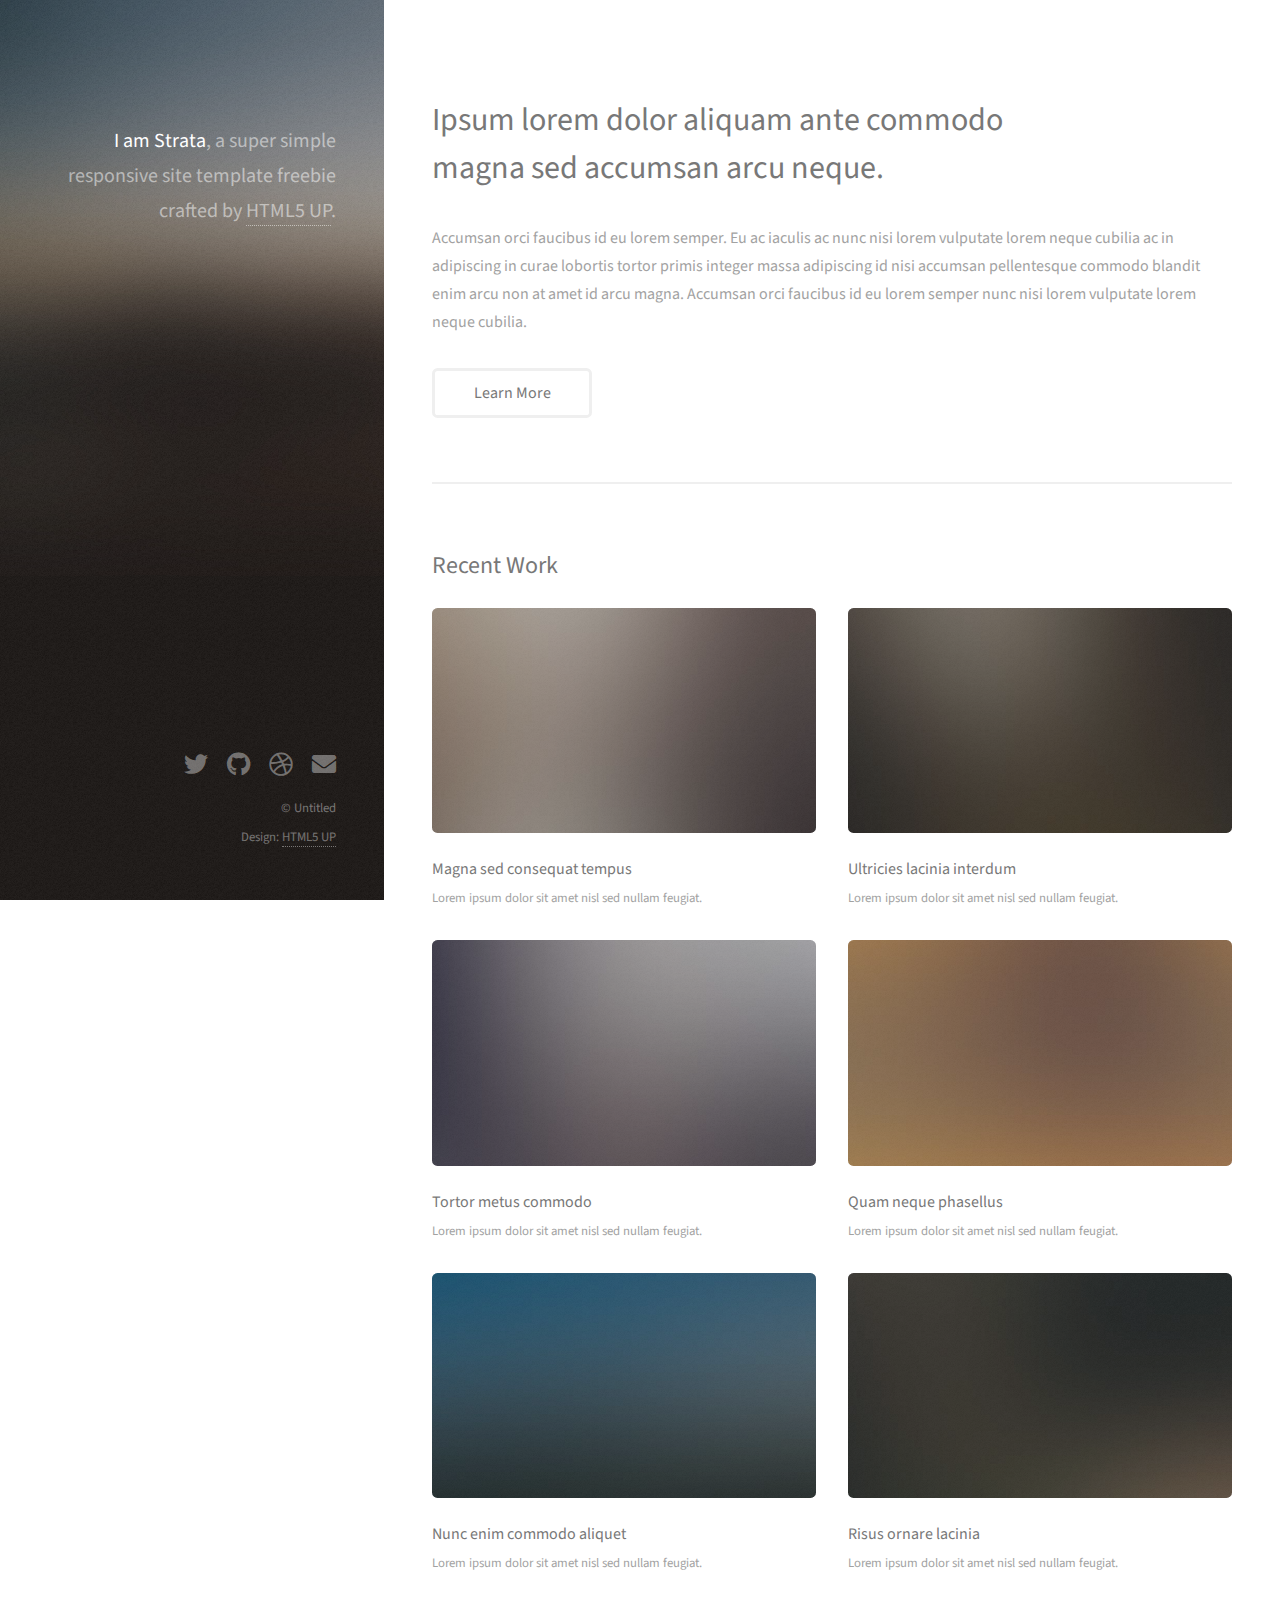
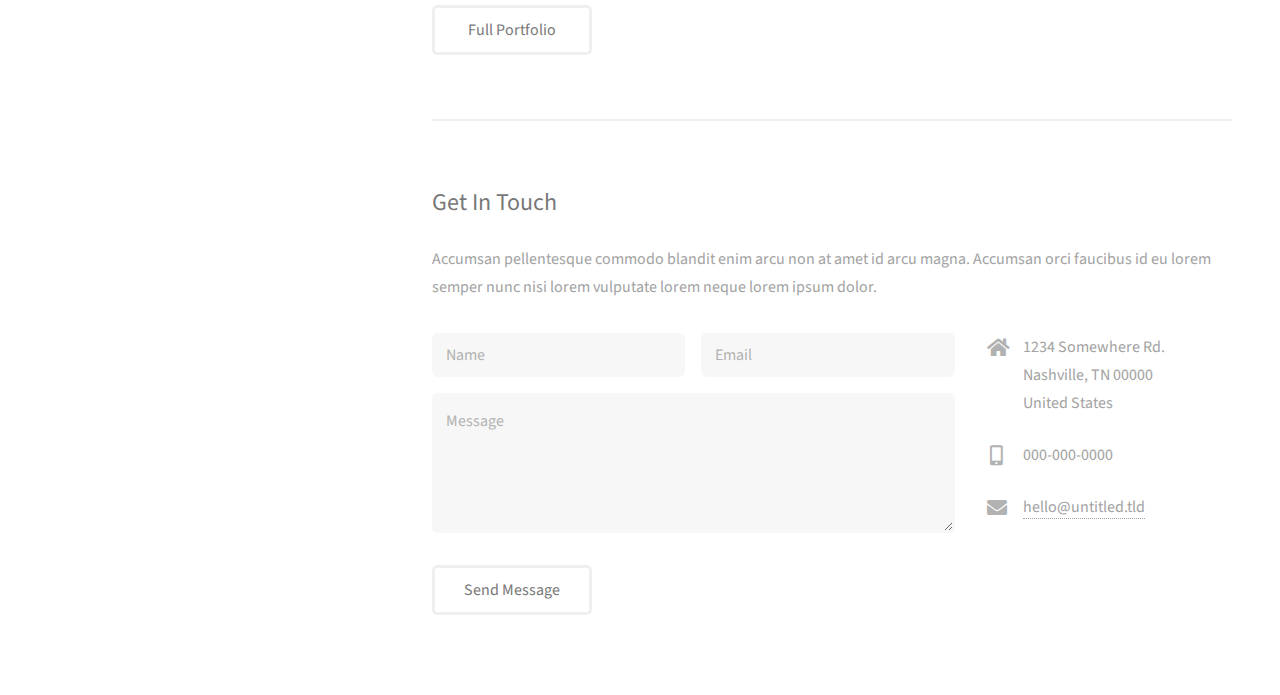
==== commit b055b21e: "Update index.html" ====
--- a/index.html
+++ b/index.html
@@ -6,7 +6,7 @@
 -->
 <html>
 	<head>
-		<title>Strata by HTML5 UP</title>
+		<title>Muhammad Nabeel Tahir</title>
 		<meta charset="utf-8" />
 		<meta name="viewport" content="width=device-width, initial-scale=1, user-scalable=no" />
 		<link rel="stylesheet" href="assets/css/main.css" />
@@ -16,7 +16,7 @@
 		<!-- Header -->
 			<header id="header">
 				<div class="inner">
-					<a href="#" class="image avatar"><img src="images/avatar.jpg" alt="" /></a>
+					<a href="#" class="image avatar"><img src="images/nabeel.JPG" alt="" /></a>
 					<h1><strong>I am Strata</strong>, a super simple<br />
 					responsive site template freebie<br />
 					crafted by <a href="http://html5up.net">HTML5 UP</a>.</h1>
@@ -460,4 +460,4 @@
 			<script src="assets/js/main.js"></script>
 
 	</body>
-</html>+</html>
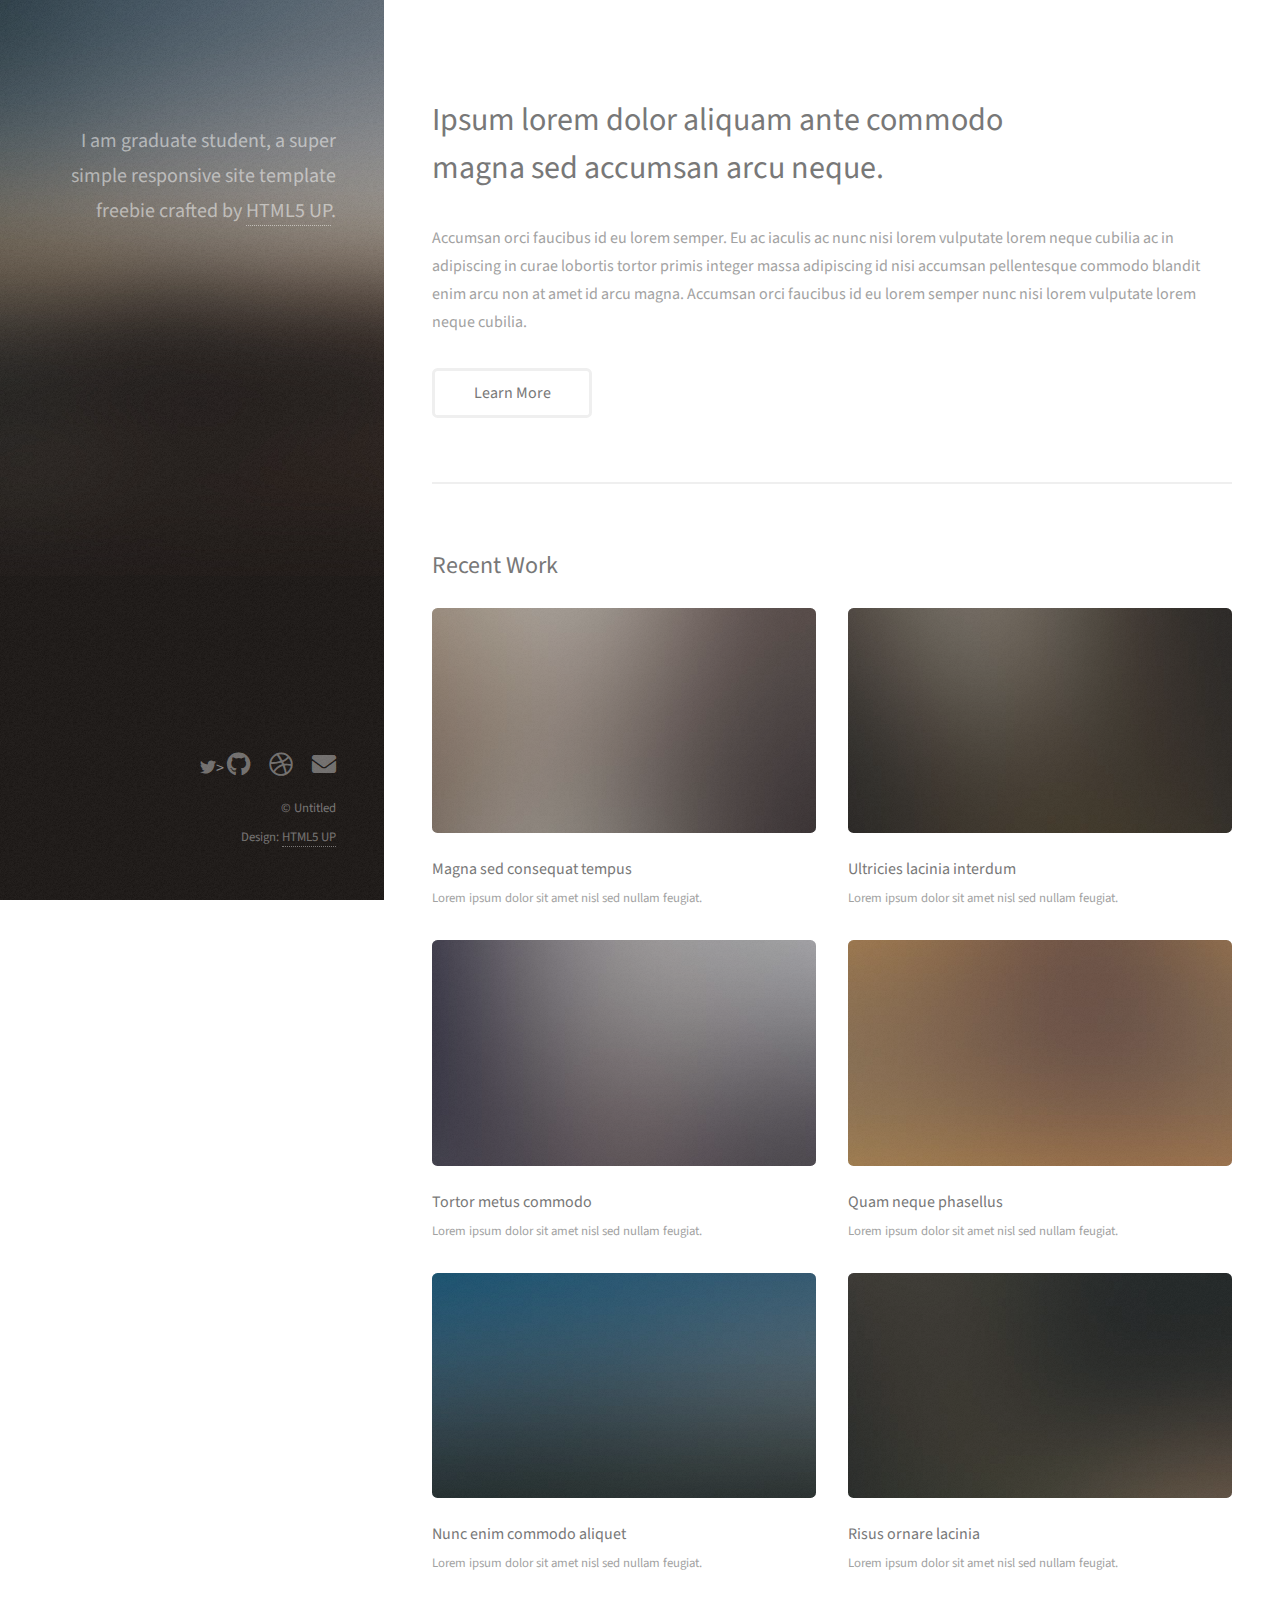
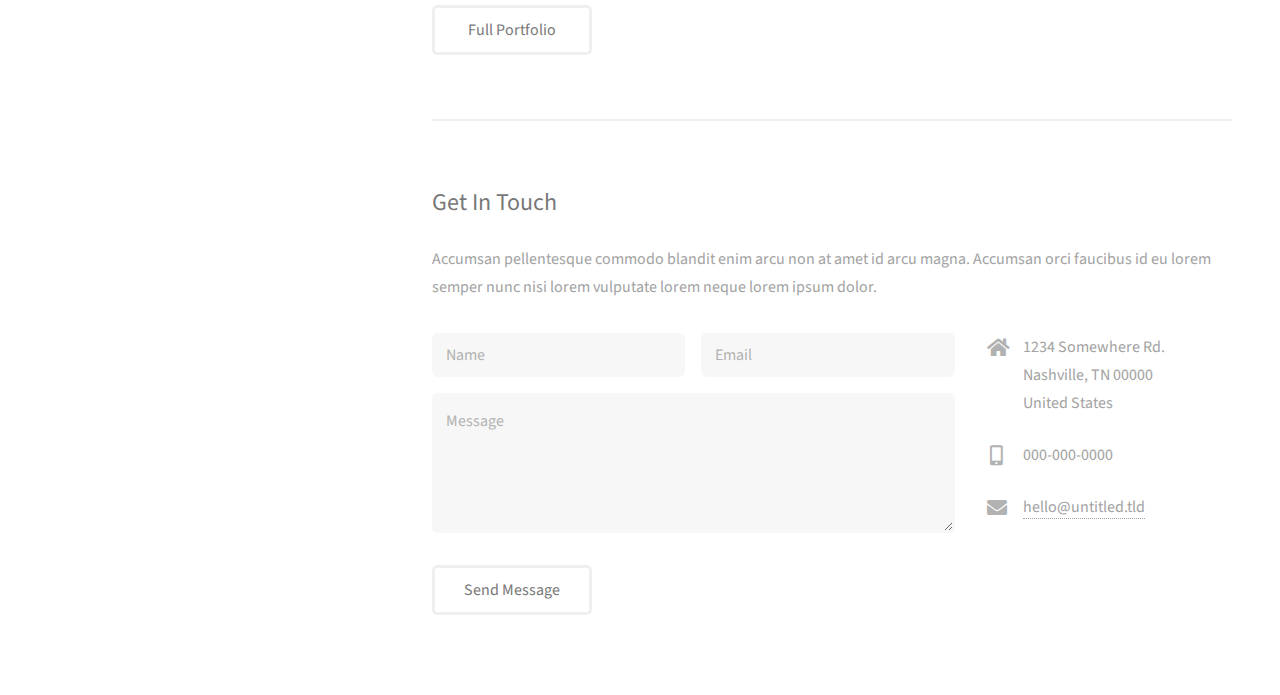
==== commit 4861861c: "Update index.html" ====
--- a/index.html
+++ b/index.html
@@ -17,7 +17,7 @@
 			<header id="header">
 				<div class="inner">
 					<a href="#" class="image avatar"><img src="images/nabeel.JPG" alt="" /></a>
-					<h1><strong>I am Strata</strong>, a super simple<br />
+					<h1>I am graduate student, a super simple<br />
 					responsive site template freebie<br />
 					crafted by <a href="http://html5up.net">HTML5 UP</a>.</h1>
 				</div>
@@ -440,7 +440,7 @@
 			<footer id="footer">
 				<div class="inner">
 					<ul class="icons">
-						<li><a href="#" class="icon brands fa-twitter"><span class="label">Twitter</span></a></li>
+						<!<li><a href="#" class="icon brands fa-twitter"><span class="label">Twitter</span></a></li>>
 						<li><a href="#" class="icon brands fa-github"><span class="label">Github</span></a></li>
 						<li><a href="#" class="icon brands fa-dribbble"><span class="label">Dribbble</span></a></li>
 						<li><a href="#" class="icon solid fa-envelope"><span class="label">Email</span></a></li>
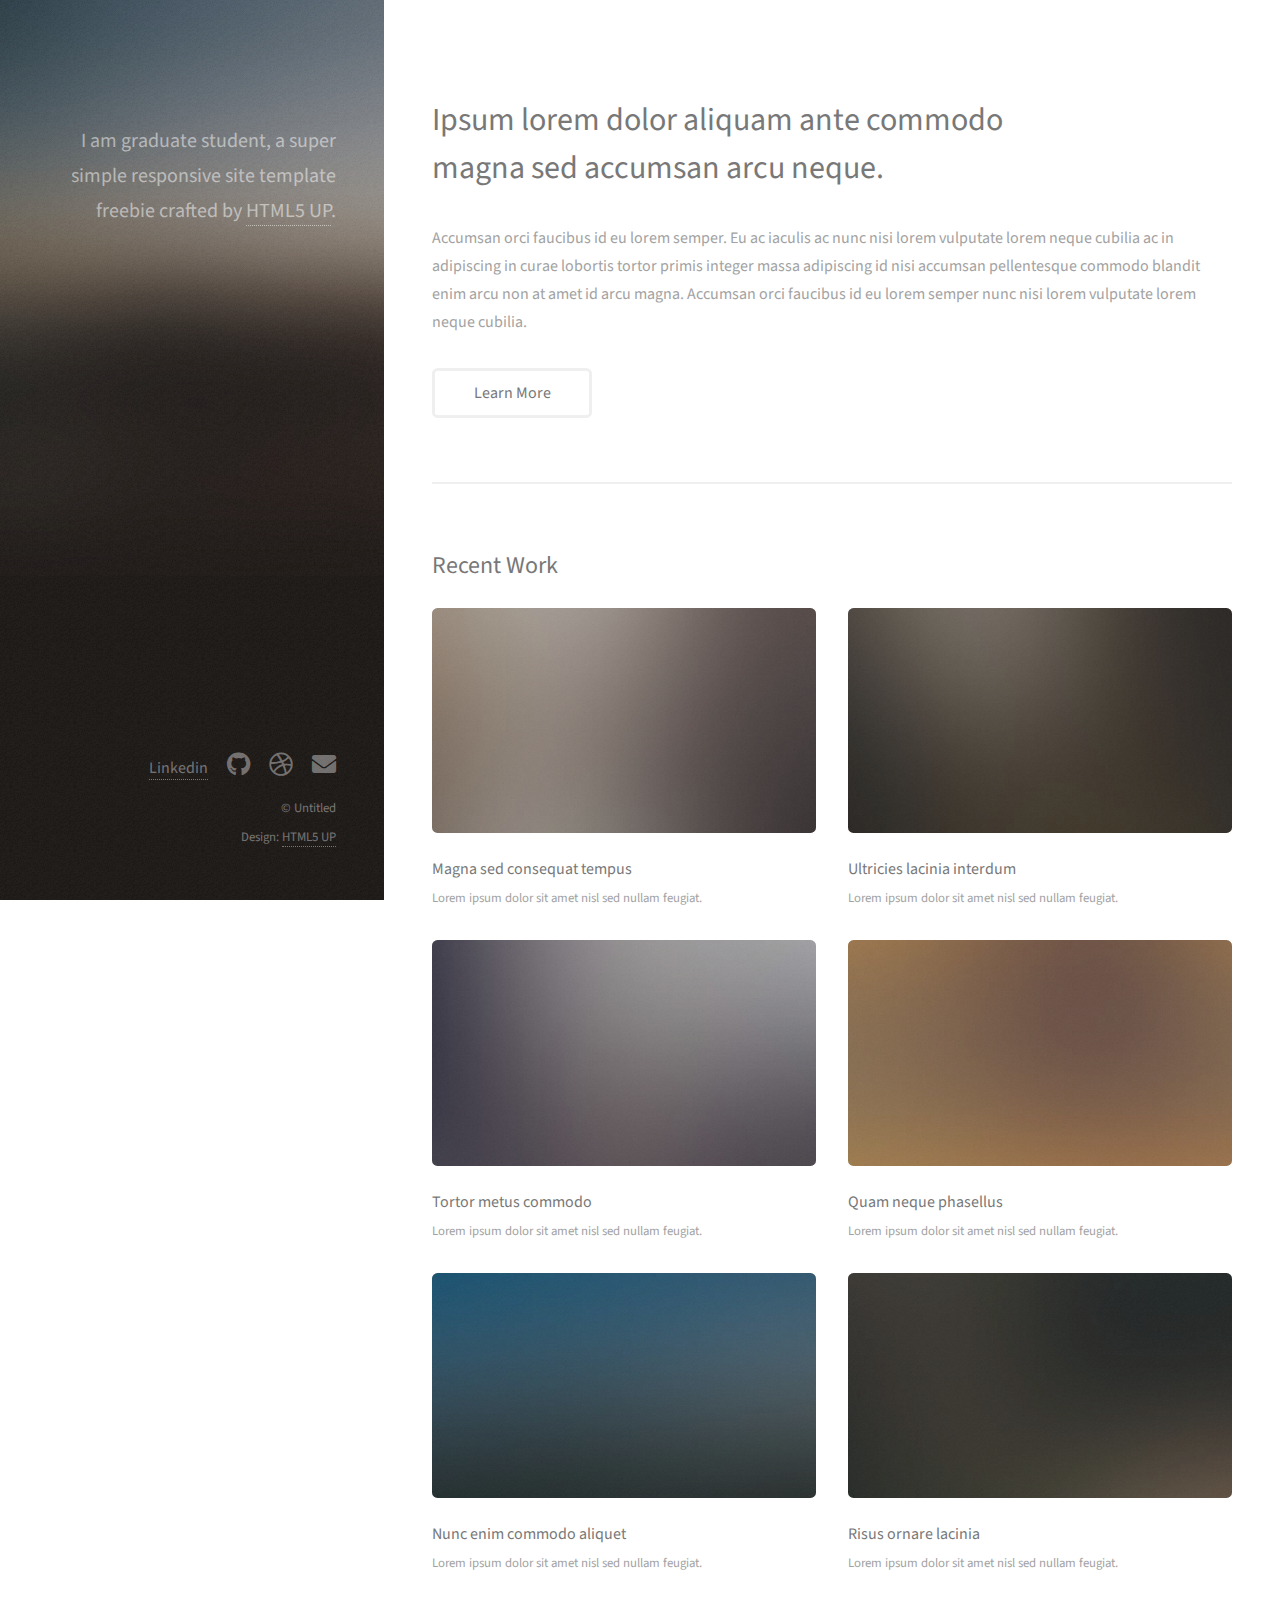
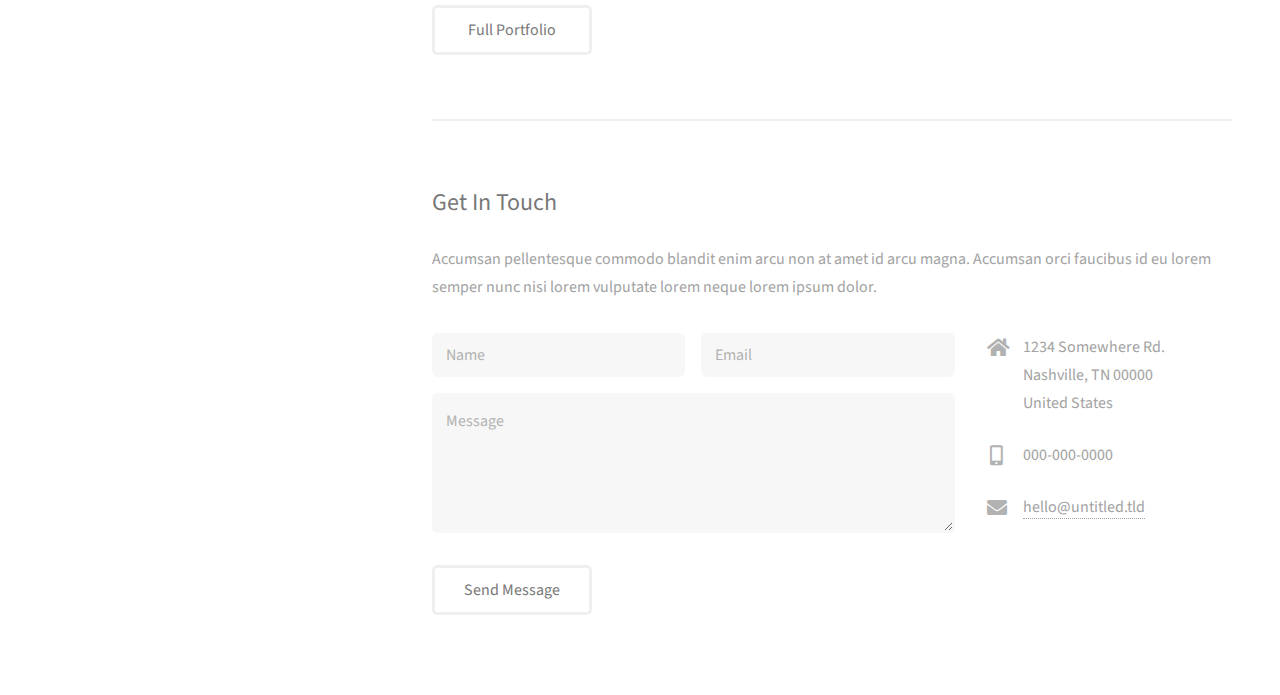
==== commit 91072dd0: "Update index.html" ====
--- a/index.html
+++ b/index.html
@@ -440,7 +440,7 @@
 			<footer id="footer">
 				<div class="inner">
 					<ul class="icons">
-						<!<li><a href="#" class="icon brands fa-twitter"><span class="label">Twitter</span></a></li>>
+						<li><a href="#" class="social-icon si-rounded si-small si-linkedin"><span class="label">Linkedin</span></a></li>
 						<li><a href="#" class="icon brands fa-github"><span class="label">Github</span></a></li>
 						<li><a href="#" class="icon brands fa-dribbble"><span class="label">Dribbble</span></a></li>
 						<li><a href="#" class="icon solid fa-envelope"><span class="label">Email</span></a></li>
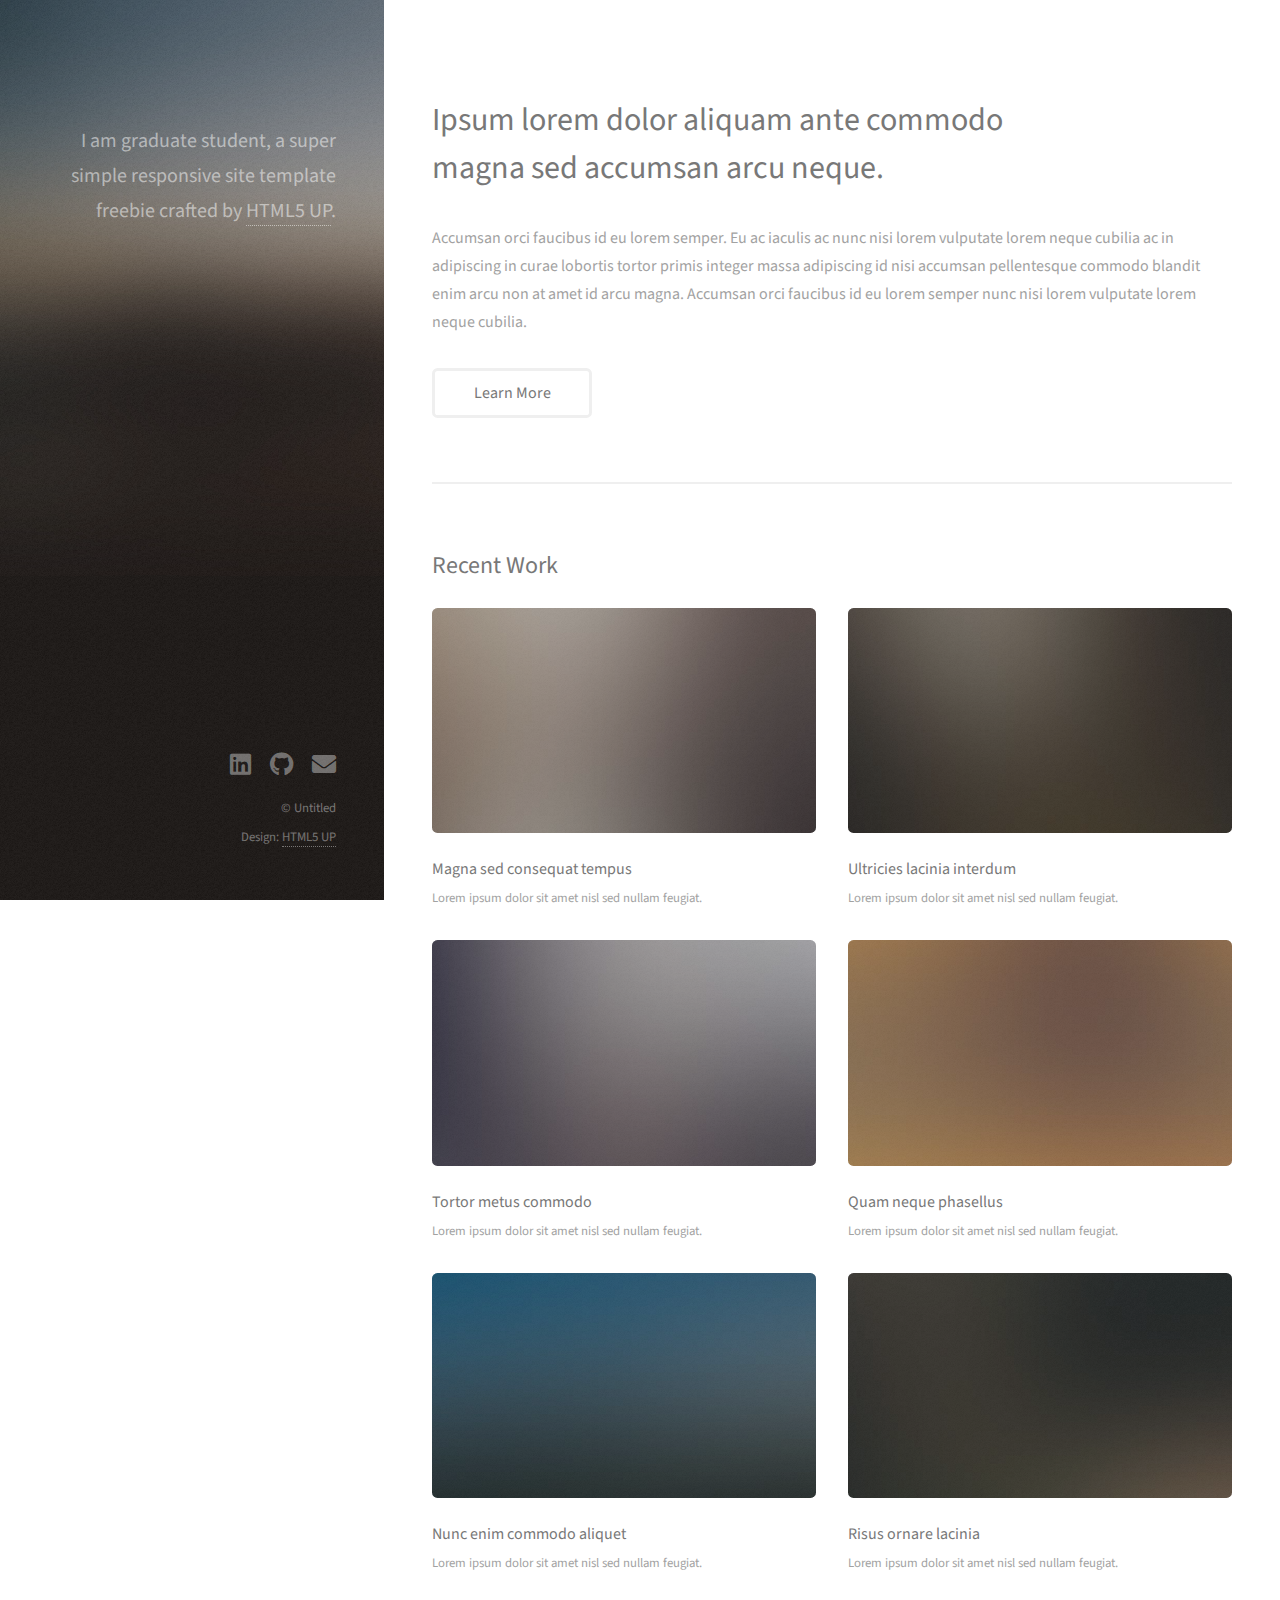
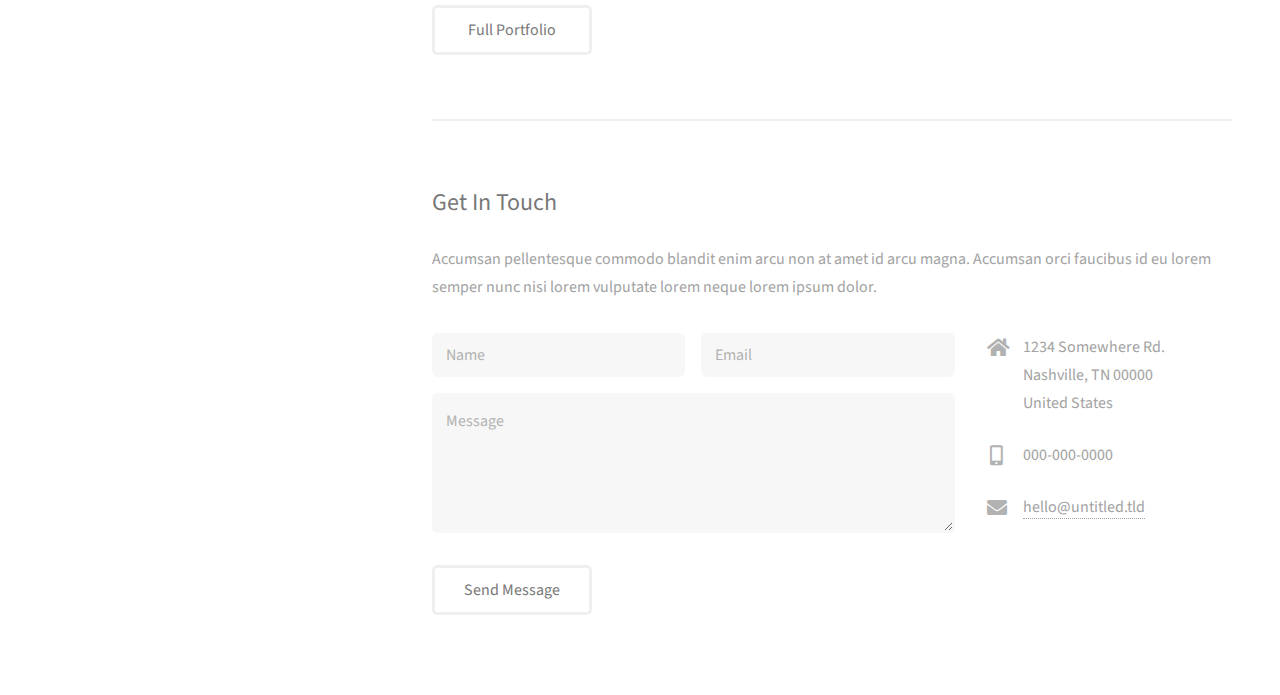
==== commit 13ddef89: "Update index.html" ====
--- a/index.html
+++ b/index.html
@@ -440,10 +440,10 @@
 			<footer id="footer">
 				<div class="inner">
 					<ul class="icons">
-						<li><a href="#" class="social-icon si-rounded si-small si-linkedin"><span class="label">Linkedin</span></a></li>
-						<li><a href="#" class="icon brands fa-github"><span class="label">Github</span></a></li>
-						<li><a href="#" class="icon brands fa-dribbble"><span class="label">Dribbble</span></a></li>
-						<li><a href="#" class="icon solid fa-envelope"><span class="label">Email</span></a></li>
+						<li><a href="https://www.linkedin.com/in/muhammad-nabeel-tahir-005169bb/" class="icon brands fa-linkedin"><span class="label">Linkedin</span></a></li>
+						<li><a href="https://github.com/monabeeltahir" class="icon brands fa-github"><span class="label">Github</span></a></li>
+						<!--<li><a href="#" class="icon brands fa-dribbble"><span class="label">Dribbble</span></a></li>-->
+						<li><a href="mohdnabeeltahir@gmail.com" class="icon solid fa-envelope"><span class="label">Email</span></a></li>
 					</ul>
 					<ul class="copyright">
 						<li>&copy; Untitled</li><li>Design: <a href="http://html5up.net">HTML5 UP</a></li>
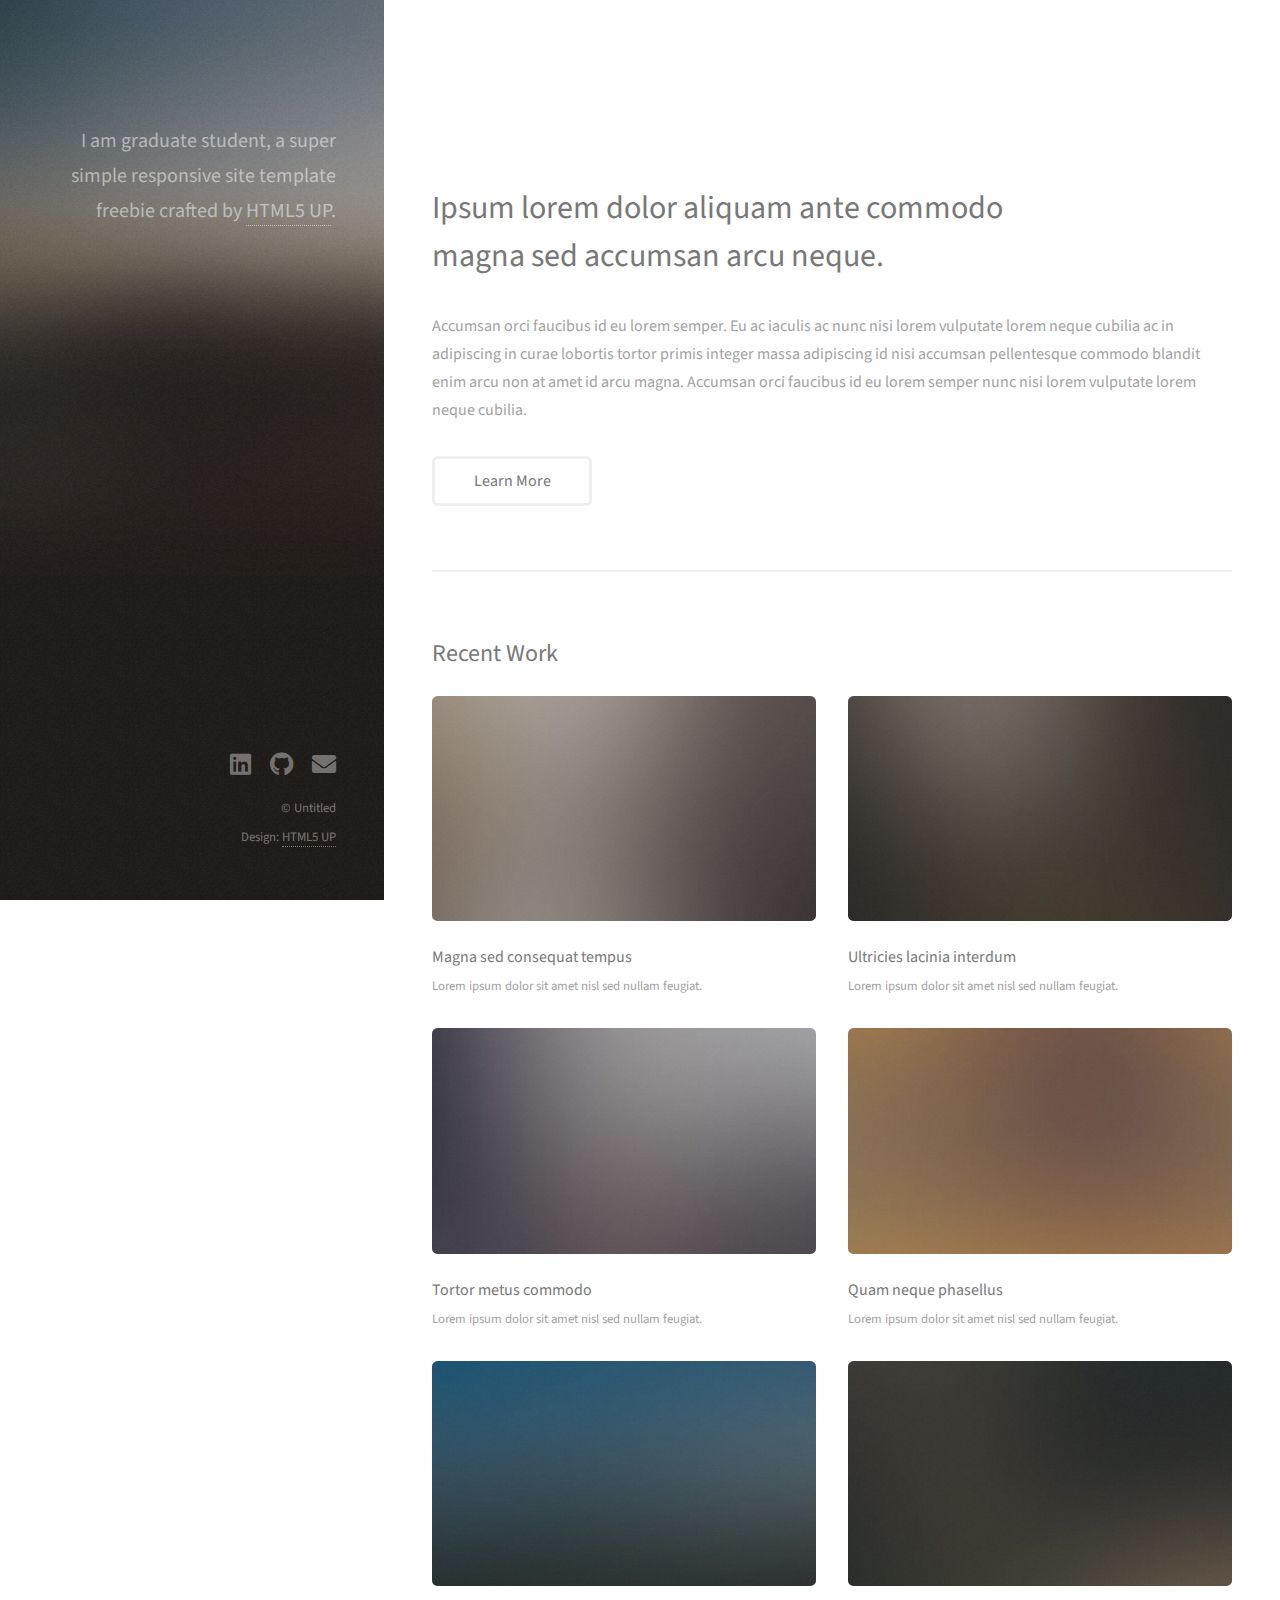
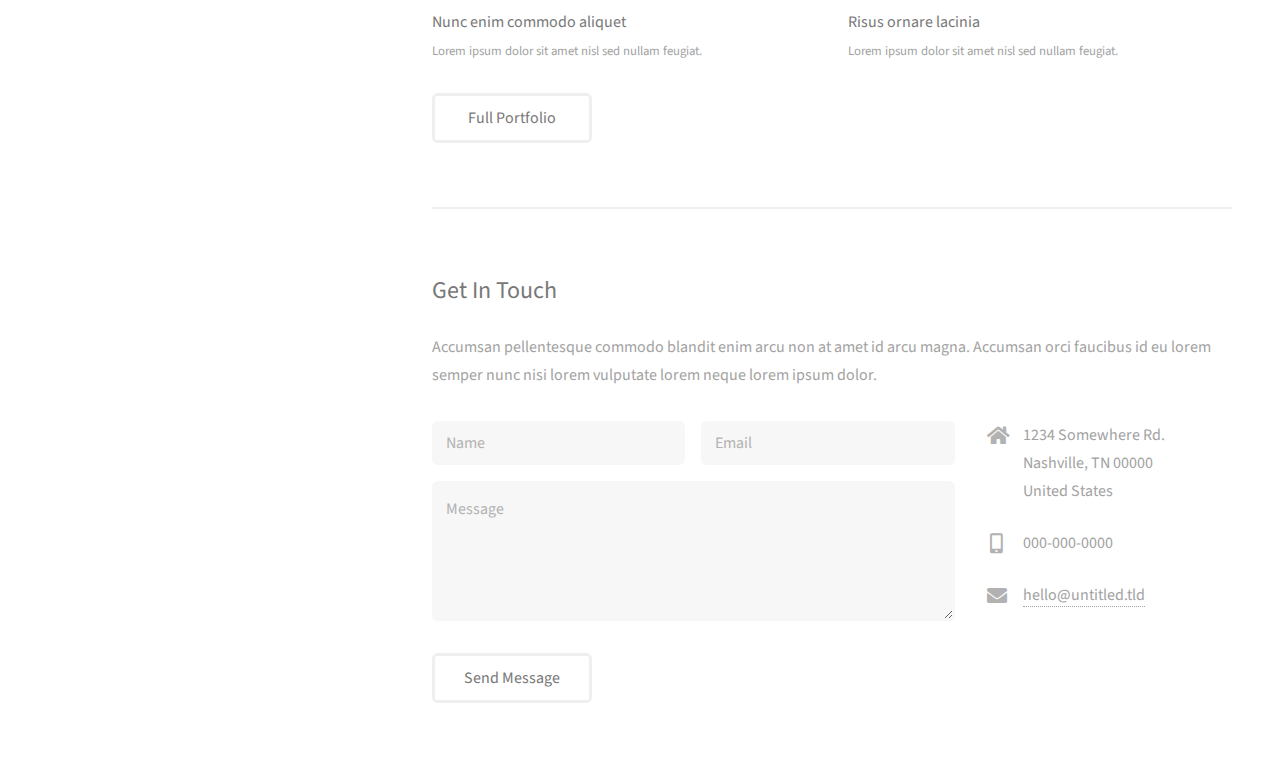
==== commit 120671f3: "Update index.html" ====
--- a/index.html
+++ b/index.html
@@ -22,7 +22,12 @@
 					crafted by <a href="http://html5up.net">HTML5 UP</a>.</h1>
 				</div>
 			</header>
-
+<p>Icon buttons with text:</p>
+<button class="btn"><i class="fa fa-home"></i> Home</button>
+<button class="btn"><i class="fa fa-bars"></i> Menu</button>
+<button class="btn"><i class="fa fa-trash"></i> Trash</button>
+<button class="btn"><i class="fa fa-close"></i> Close</button>
+<button class="btn"><i class="fa fa-folder"></i> Folder</button>
 		<!-- Main -->
 			<div id="main">
 
@@ -443,7 +448,7 @@
 						<li><a href="https://www.linkedin.com/in/muhammad-nabeel-tahir-005169bb/" class="icon brands fa-linkedin"><span class="label">Linkedin</span></a></li>
 						<li><a href="https://github.com/monabeeltahir" class="icon brands fa-github"><span class="label">Github</span></a></li>
 						<!--<li><a href="#" class="icon brands fa-dribbble"><span class="label">Dribbble</span></a></li>-->
-						<li><a href="mohdnabeeltahir@gmail.com" class="icon solid fa-envelope"><span class="label">Email</span></a></li>
+						<li><a href="mailto:mohdnabeeltahir@gmail.com" class="icon solid fa-envelope"><span class="label">Email</span></a></li>
 					</ul>
 					<ul class="copyright">
 						<li>&copy; Untitled</li><li>Design: <a href="http://html5up.net">HTML5 UP</a></li>
--- a/assets/css/main.css
+++ b/assets/css/main.css
@@ -3218,4 +3218,21 @@
 				padding-left: 0;
 			}
 
-	}+	}
+<!-- Add icon library -->
+
+<style>
+.btn {
+  background-color: DodgerBlue;
+  border: none;
+  color: white;
+  padding: 12px 16px;
+  font-size: 16px;
+  cursor: pointer;
+}
+
+/* Darker background on mouse-over */
+.btn:hover {
+  background-color: RoyalBlue;
+}
+</style>
